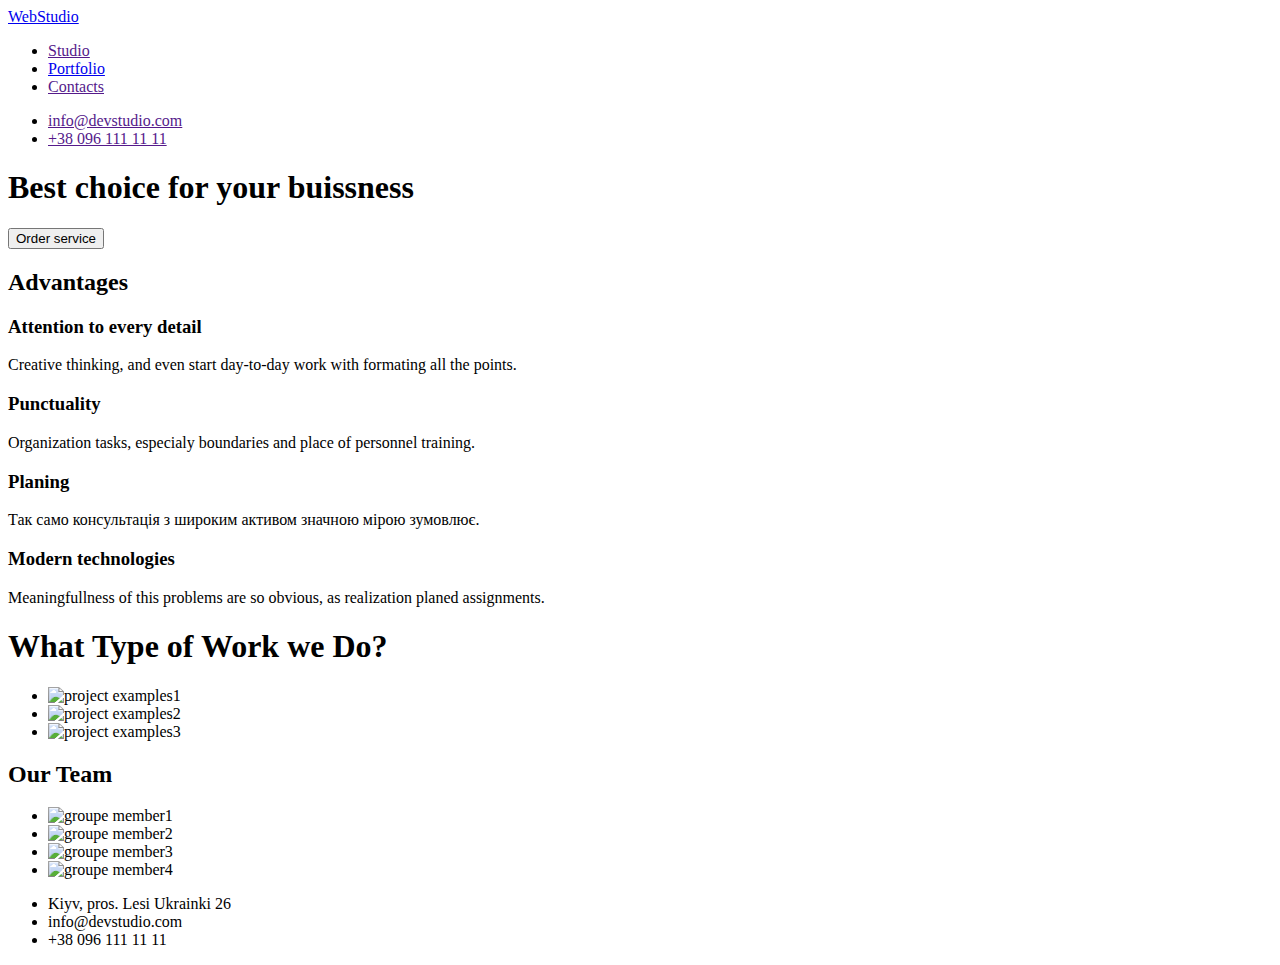
==== index.html @ 01efb577 "Add files via upload" ====
<!DOCTYPE html>
<html lang="en">
<head>
    <meta charset="UTF-8">
    <meta http-equiv="X-UA-Compatible" content="IE=edge">
    <meta name="viewport" content="width=device-width, initial-scale=1.0">
    <title>WebStudio</title>
    <link rel="stylesheet" href="/web-studio.css">
</head>
<body>
<header>
<nav>
<a href="/web-studio.html">WebStudio</a>
<ul>
<li><a href="">Studio</a></li>
<li><a href="/porfolio.html">Portfolio</a></li>
<li><a href="">Contacts</a></li>
</ul>
</nav>
<ul>
<li><a href="">info@devstudio.com</a></li>
<li><a href="">+38 096 111 11 11</a></li>
</ul>
</header>
<main>
<section>
<h1>Best choice for your buissness</h1>
<button type="button">Order service</button>
</section>
<section>
<h2>Advantages</h2>
<h3>Attention to every detail</h3>
<p>Creative thinking, and even start day-to-day work with formating all the points.</p>
<h3>Punctuality</h3>
<p>Organization tasks, especialy boundaries and place of personnel training.</p>
<h3>Planing</h3>
<p>Так само консультація з широким активом значною мірою зумовлює.</p>
<h3>Modern technologies</h3>
<p>Meaningfullness of this problems are so obvious, as realization planed assignments.</p>
</section>
<section>
<h1>What Type of Work we Do?</h1>
<ul>
<li><img src="/images/examples-1.jpg" alt="project examples1"></li>
<li><img src="/images/examples-2.jpg" alt="project examples2"></li>
<li><img src="/images/examples-3.jpg" alt="project examples3"></li>
</ul>
</section>
<section>
<h2>Our Team</h2>
<ul>
<li><img src="/team/member-1" alt="groupe member1"></li>
<li><img src="/team/member-2" alt="groupe member2"></li>
<li><img src="/team/member-3" alt="groupe member3"></li>
<li><img src="/team/member-4" alt="groupe member4"></li>
</ul>
</section>
</main>
<footer>
    <ul>
        <li>Kiyv, pros. Lesi Ukrainki 26</li>
        <li>info@devstudio.com</li>
        <li>+38 096 111 11 11</li>
    </ul>
</footer>
</body>
</html>
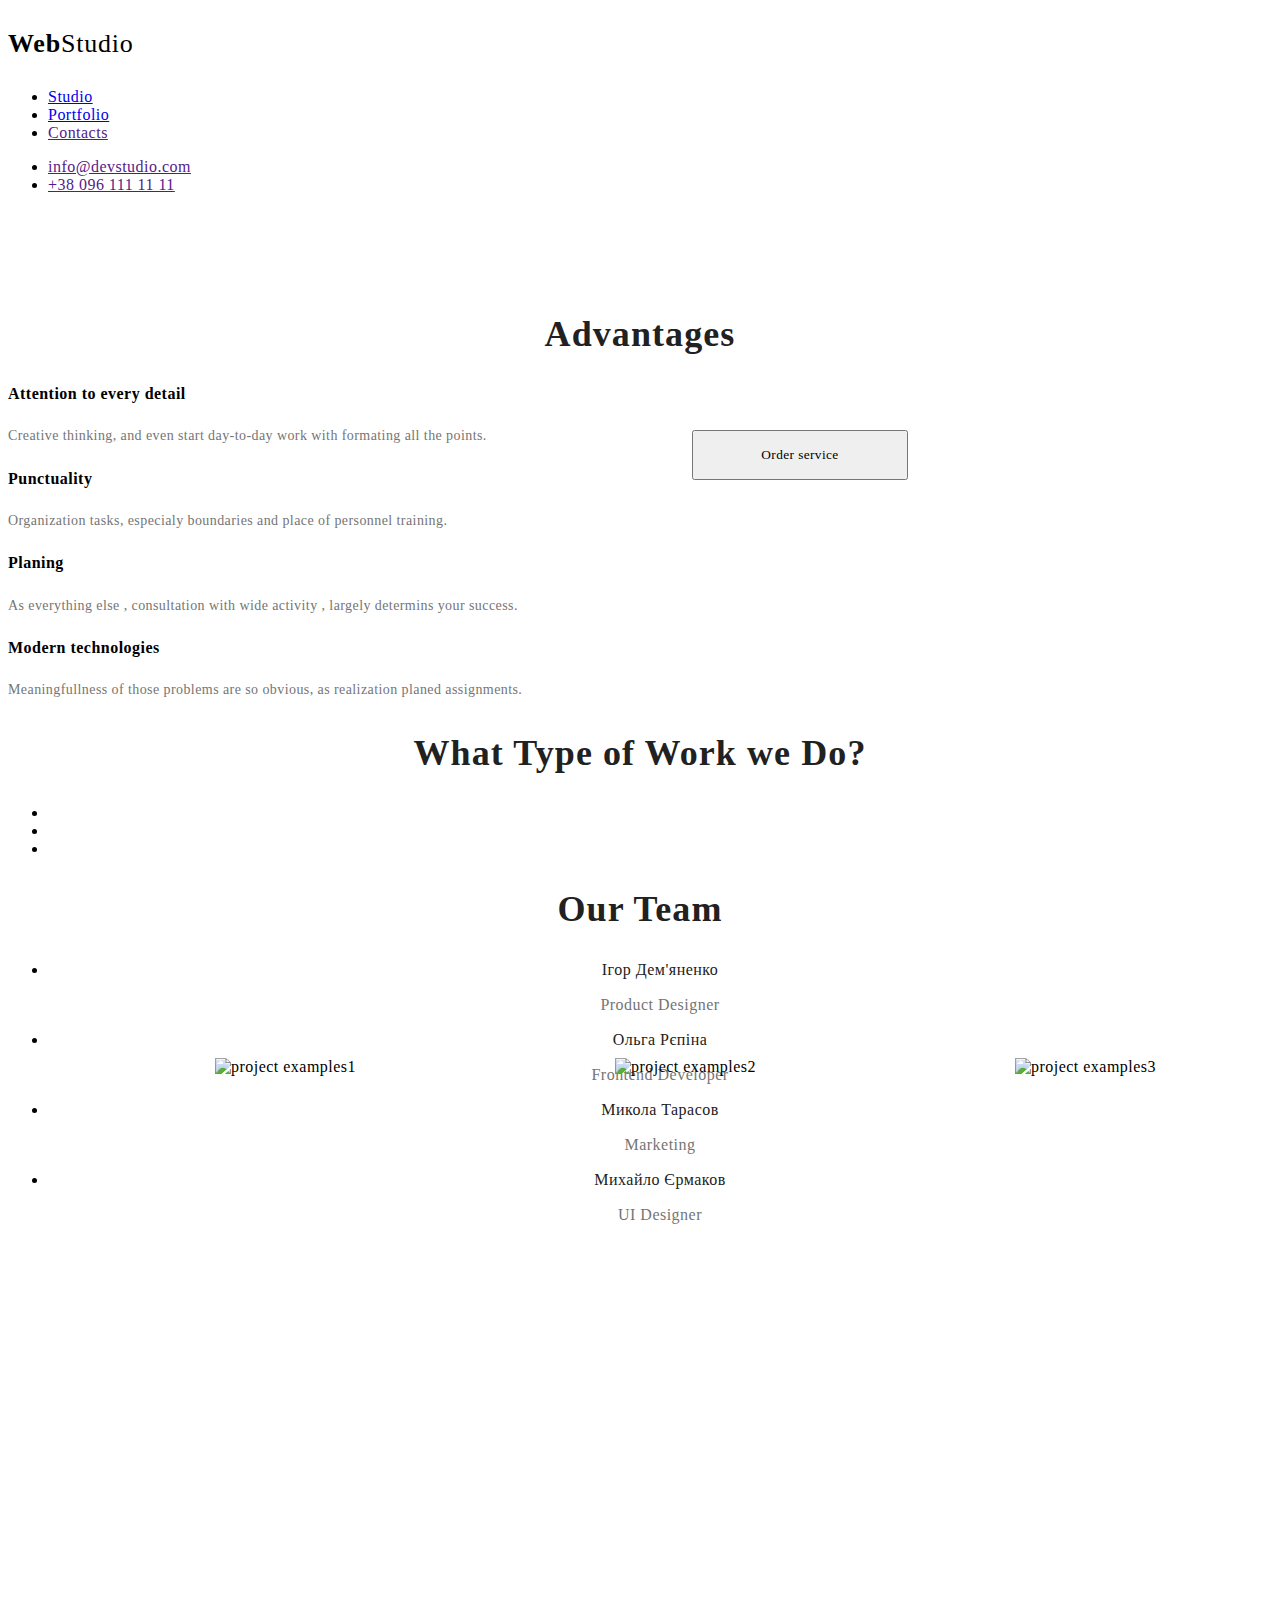
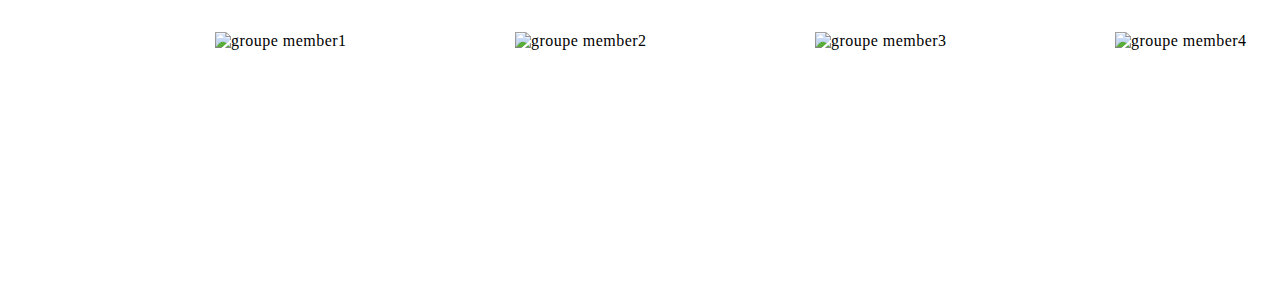
==== commit 4e124811: "Add files via upload" ====
--- a/index.html
+++ b/index.html
@@ -1,19 +1,19 @@
-<!DOCTYPE html>
+<!DOCTYPE html> 
 <html lang="en">
 <head>
     <meta charset="UTF-8">
     <meta http-equiv="X-UA-Compatible" content="IE=edge">
     <meta name="viewport" content="width=device-width, initial-scale=1.0">
     <title>WebStudio</title>
-    <link rel="stylesheet" href="/web-studio.css">
+    <link rel="stylesheet" href="/style.css">
 </head>
 <body>
 <header>
 <nav>
-<a href="/web-studio.html">WebStudio</a>
+    <p><span class="web">Web</span>Studio</p>
 <ul>
-<li><a href="">Studio</a></li>
-<li><a href="/porfolio.html">Portfolio</a></li>
+<li><a href="https://givokx.github.io/web-studio/">Studio</a></li>
+<li><a href="https://givokx.github.io/porfolio/">Portfolio</a></li>
 <li><a href="">Contacts</a></li>
 </ul>
 </nav>
@@ -24,41 +24,54 @@
 </header>
 <main>
 <section>
-<h1>Best choice for your buissness</h1>
+<h1>Efficient choices for your business</h1>
 <button type="button">Order service</button>
 </section>
 <section>
 <h2>Advantages</h2>
-<h3>Attention to every detail</h3>
-<p>Creative thinking, and even start day-to-day work with formating all the points.</p>
-<h3>Punctuality</h3>
-<p>Organization tasks, especialy boundaries and place of personnel training.</p>
-<h3>Planing</h3>
-<p>Так само консультація з широким активом значною мірою зумовлює.</p>
-<h3>Modern technologies</h3>
-<p>Meaningfullness of this problems are so obvious, as realization planed assignments.</p>
+<h4>Attention to every detail</h4>
+<p class="explanation">Creative thinking, and even start day-to-day work with formating all the points.</p>
+<h4>Punctuality</h4>
+<p class="explanation">Organization tasks, especialy boundaries and place of personnel training.</p>
+<h4>Planing</h4>
+<p class="explanation">As everything else , consultation with wide activity , largely determins your success.</p>
+<h4>Modern technologies</h4>
+<p class="explanation">Meaningfullness of those problems are so obvious, as realization planed assignments.</p>
 </section>
 <section>
-<h1>What Type of Work we Do?</h1>
+<h2>What Type of Work we Do?</h2>
 <ul>
-<li><img src="/images/examples-1.jpg" alt="project examples1"></li>
-<li><img src="/images/examples-2.jpg" alt="project examples2"></li>
-<li><img src="/images/examples-3.jpg" alt="project examples3"></li>
+<li><img src="/images/examples-1.jpg" alt="project examples1" class="room" style="left: 215px;"></li>
+<li><img src="/images/examples-2.jpg" alt="project examples2" class="room" style="left: 615px;"></li>
+<li><img src="/images/examples-3.jpg" alt="project examples3" class="room" style="left: 1015px;"></li>
 </ul>
 </section>
 <section>
 <h2>Our Team</h2>
 <ul>
-<li><img src="/team/member-1" alt="groupe member1"></li>
-<li><img src="/team/member-2" alt="groupe member2"></li>
-<li><img src="/team/member-3" alt="groupe member3"></li>
-<li><img src="/team/member-4" alt="groupe member4"></li>
+<li><img src="/team/member-1" alt="groupe member1" class="team" style="left: 215px;">
+<p class="name">Ігор Дем'яненко</p>
+<p class="profession">Product Designer</p>
+</li>
+<li><img src="/team/member-2" alt="groupe member2" class="team" style="left: 515px;">
+    <p class="name">Ольга Рєпіна</p>
+    <p class="profession">Frontend Developer</p>
+</li>
+<li><img src="/team/member-3" alt="groupe member3" class="team" style="left: 815px;">
+    <p class="name">Микола Тарасов</p>
+    <p class="profession">Marketing</p>
+</li>
+<li><img src="/team/member-4" alt="groupe member4" class="team" style="left: 1115px;">
+    <p class="name">Михайло Єрмаков</p>
+    <p class="profession">UI Designer</p>
+</li>
 </ul>
 </section>
 </main>
 <footer>
+    <p><span class="web">Web</span>Studio</p>
     <ul>
-        <li>Kiyv, pros. Lesi Ukrainki 26</li>
+        <li><p id="adress">Kiyv, pros. Lesi Ukrainki 26</p></li>
         <li>info@devstudio.com</li>
         <li>+38 096 111 11 11</li>
     </ul>
--- a/style.css
+++ b/style.css
@@ -0,0 +1,64 @@
+h1{font-weight: 900;
+    font-size: 44px;
+    line-height: 60px;
+    text-align: center;
+    /*letter-spacing: 0.06em;*/
+    text-transform: uppercase;
+    color: #FFFFFF;}
+h2{font-weight: 700;
+    font-size: 36px;
+    line-height: 42px;
+    text-align: center;
+    color: #212121;}
+    h5{font-weight: 700;
+        font-size: 14px;
+        line-height: 16px;
+        text-transform: uppercase;
+        color: #212121;}
+    footer{font-weight: 400;
+        font-size: 14px;
+        line-height: 24px;
+        color: rgba(255, 255, 255, 0.6);}
+    #adress{font-weight: 400;
+        font-size: 14px;
+        line-height: 24px;
+        color: rgba(255, 255, 255, 1);}
+        nav p, footer p{font-family: Oleo Script;
+            font-size: 26px;
+            font-weight: 400;
+            line-height: 36px;
+            text-align: left;}
+            .web{font-family: Raleway;
+                font-size: 26px;
+                font-weight: 700;
+                line-height: 31px;
+                text-align: left;}
+        .explanation{font-weight: 400;
+            font-size: 14px;
+            line-height: 24px;
+            color: #757575;}
+        .name{font-weight: 500;
+            font-size: 16px;
+            line-height: 19px;
+            text-align: center;
+            color: #212121;}
+        .profession{font-weight: 400;
+            font-size: 16px;
+            line-height: 19px;
+            text-align: center;
+            color: #757575;}
+        .team{width: 270px;
+            height: 260px;
+            top: 1632px;}
+            .room{width: 370px;
+                height: 294px;
+                top: 1058px;}
+                img{position: absolute;}
+                button{position: absolute;
+                    width: 216px;
+                    height: 50px;
+                    left: 692px;
+                    top: 430px;}
+*{font-family: 'Roboto';
+font-style: normal;
+letter-spacing: 0.03em;}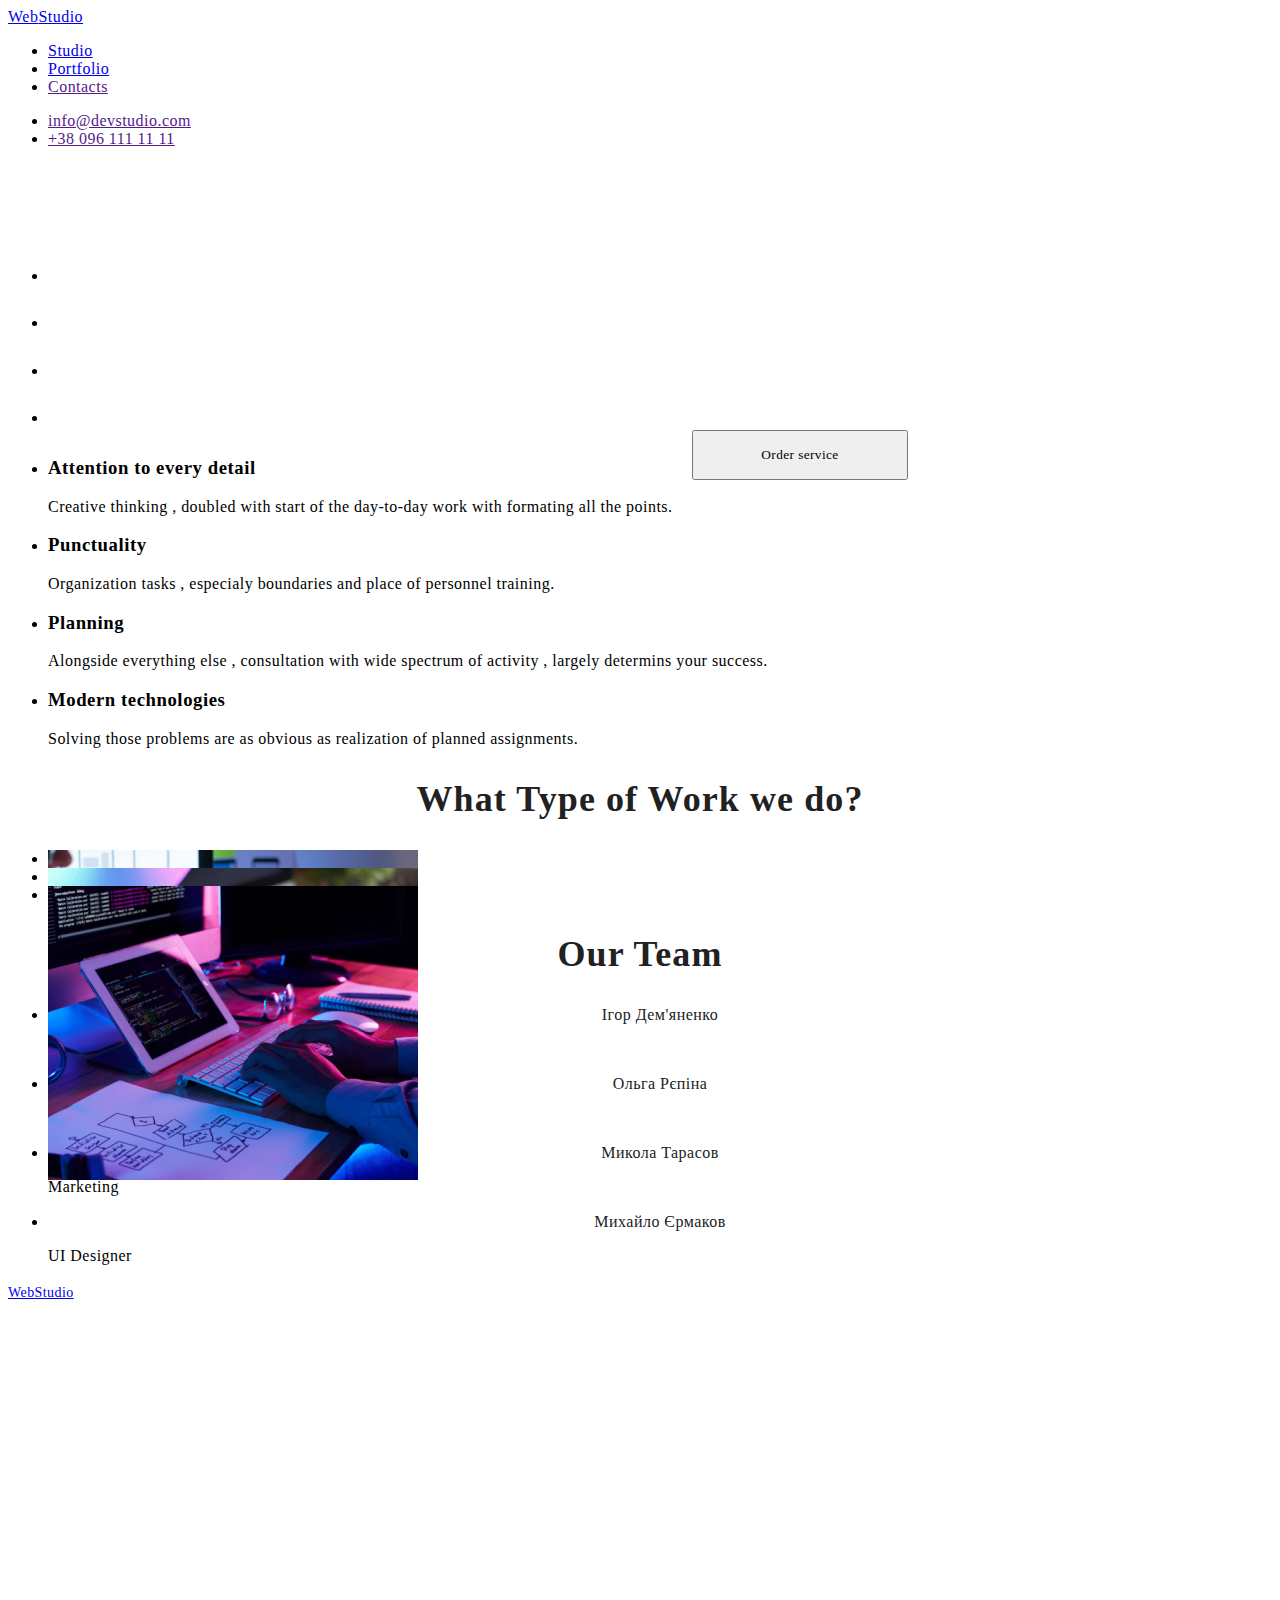
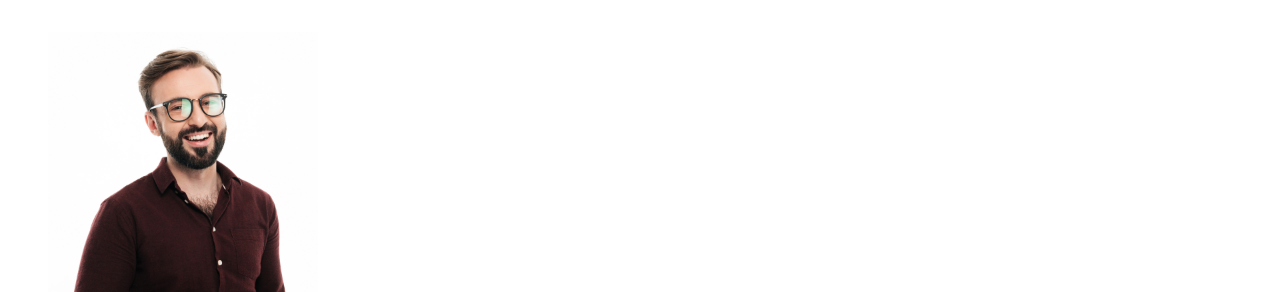
==== commit 6a4f1da4: "Add files via upload" ====
--- a/index.html
+++ b/index.html
@@ -5,73 +5,112 @@
     <meta http-equiv="X-UA-Compatible" content="IE=edge">
     <meta name="viewport" content="width=device-width, initial-scale=1.0">
     <title>WebStudio</title>
-    <link rel="stylesheet" href="/style.css">
+    <link rel="preconnect" href="https://fonts.googleapis.com">
+<link rel="preconnect" href="https://fonts.gstatic.com" crossorigin>
+<link href="https://fonts.googleapis.com/css2?family=Raleway&display=swap" rel="stylesheet">
+    <link rel="stylesheet" href="./style.css">
 </head>
 <body>
+    <!-- Header -->
 <header>
+    <div class="head-container">
 <nav>
-    <p><span class="web">Web</span>Studio</p>
-<ul>
-<li><a href="https://givokx.github.io/web-studio/">Studio</a></li>
-<li><a href="https://givokx.github.io/porfolio/">Portfolio</a></li>
-<li><a href="">Contacts</a></li>
+    <!-- LogoType -->
+    <a href="./" class="logo"><span>Web</span>Studio</a>
+    <ul class="nav-list">
+    <li class="nav-item"><a href="https://givokx.github.io/web-studio/" class="nav-link">Studio</a></li>
+<li class="nav-item"><a href="https://givokx.github.io/porfolio/" class="nav-link">Portfolio</a></li>
+<li class="nav-item"><a href="" class="nav-link">Contacts</a></li>
+</ul>
+<ul class="cont-list">
+<li class="cont-item"><a href="" class="cont-link">info@devstudio.com</a></li>
+<li class="cont-item"><a href="" class="cont-link">+38 096 111 11 11</a></li>
 </ul>
 </nav>
-<ul>
-<li><a href="">info@devstudio.com</a></li>
-<li><a href="">+38 096 111 11 11</a></li>
+</div>
+</header>
+<!-- Basic -->
+<main>
+    <!-- Hero section -->
+<section class="hero">
+    <div class="hero-container">
+<h1>Most efficient choice for your business</h1>
+</div>
+<button type="button" class="hero-button">Order service</button>
+</section>
+<!-- Before section  -->
+<section>
+    <ul>
+        <li class="bitem" class="b1">
+            <h3></h3>
+            <p></p>
+            </li>
+            <li class="bitem" class="b2">
+                <h3></h3>
+                <p></p>
+                </li>
+                <li class="bitem" class="b3">
+                    <h3></h3>
+                    <p></p>
+                    </li>
+                    <li class="bitem" class="b4">
+                        <h3></h3>
+                        <p></p>
+                        </li>
+    </ul>
+</section>
+<!-- Advantages section  -->
+<section>
+    <div class="container">
+<ul class="adv-list">
+<li class="item"><h3>Attention to every detail</h3>
+<p class="expl">Creative thinking , doubled with start of the day-to-day work with formating all the points.</p></li>
+<li class="item"><h3>Punctuality</h3>
+<p class="expl">Organization tasks , especialy boundaries and place of personnel training.</p></li>
+<li class="item"><h3>Planning</h3>
+<p class="expl">Alongside everything else , consultation with wide spectrum of activity , largely determins your success.</p></li>
+<li class="item"><h3>Modern technologies</h3>
+<p class="expl">Solving those problems are as obvious as realization of planned assignments.</p></li>
 </ul>
-</header>
-<main>
+</div>
+</section>
+<!-- Work  -->
 <section>
-<h1>Efficient choices for your business</h1>
-<button type="button">Order service</button>
-</section>
-<section>
-<h2>Advantages</h2>
-<h4>Attention to every detail</h4>
-<p class="explanation">Creative thinking, and even start day-to-day work with formating all the points.</p>
-<h4>Punctuality</h4>
-<p class="explanation">Organization tasks, especialy boundaries and place of personnel training.</p>
-<h4>Planing</h4>
-<p class="explanation">As everything else , consultation with wide activity , largely determins your success.</p>
-<h4>Modern technologies</h4>
-<p class="explanation">Meaningfullness of those problems are so obvious, as realization planed assignments.</p>
-</section>
-<section>
-<h2>What Type of Work we Do?</h2>
-<ul>
-<li><img src="/images/examples-1.jpg" alt="project examples1" class="room" style="left: 215px;"></li>
-<li><img src="/images/examples-2.jpg" alt="project examples2" class="room" style="left: 615px;"></li>
-<li><img src="/images/examples-3.jpg" alt="project examples3" class="room" style="left: 1015px;"></li>
+<h2>What Type of Work we do?</h2>
+<ul class="we-do">
+<li class="item"><img src="./image/advantage/example.jpg" alt="project example" class="work-place"></li>
+<li class="item"><img src="./image/advantage/example1.jpg" alt="project example" class="work-place"></li>
+<li class="item"><img src="./image/advantage/example2.jpg" alt="project example" class="work-place"></li>
 </ul>
 </section>
+<!-- Team  -->
 <section>
 <h2>Our Team</h2>
-<ul>
-<li><img src="/team/member-1" alt="groupe member1" class="team" style="left: 215px;">
+<ul class="team-list">
+<li class="item"><img src="./image/team/member.jpg" alt="groupe member1" class="team">
 <p class="name">Ігор Дем'яненко</p>
-<p class="profession">Product Designer</p>
+<p class="prof">Product Designer</p>
 </li>
-<li><img src="/team/member-2" alt="groupe member2" class="team" style="left: 515px;">
+<li class="item"><img src="./image/team/member1.jpg" alt="groupe member2" class="team">
     <p class="name">Ольга Рєпіна</p>
-    <p class="profession">Frontend Developer</p>
+    <p class="prof">Frontend Developer</p>
 </li>
-<li><img src="/team/member-3" alt="groupe member3" class="team" style="left: 815px;">
+<li class="item"><img src="./image/team/member2.jpg" alt="groupe member2" class="team">
     <p class="name">Микола Тарасов</p>
-    <p class="profession">Marketing</p>
+    <p class="prof">Marketing</p>
 </li>
-<li><img src="/team/member-4" alt="groupe member4" class="team" style="left: 1115px;">
+<li class="item"><img src="./image/team/member3.jpg" alt="groupe member4" class="team">
     <p class="name">Михайло Єрмаков</p>
-    <p class="profession">UI Designer</p>
+    <p class="prof">UI Designer</p>
 </li>
 </ul>
 </section>
 </main>
+<!-- Footer  -->
 <footer>
-    <p><span class="web">Web</span>Studio</p>
+    <a href="./" class="logo"><span>Web</span>Studio</a>
     <ul>
-        <li><p id="adress">Kiyv, pros. Lesi Ukrainki 26</p></li>
+        <li><address>Kyiv, pros. Lesi Ukrainki 26</address></li>
         <li>info@devstudio.com</li>
         <li>+38 096 111 11 11</li>
     </ul>
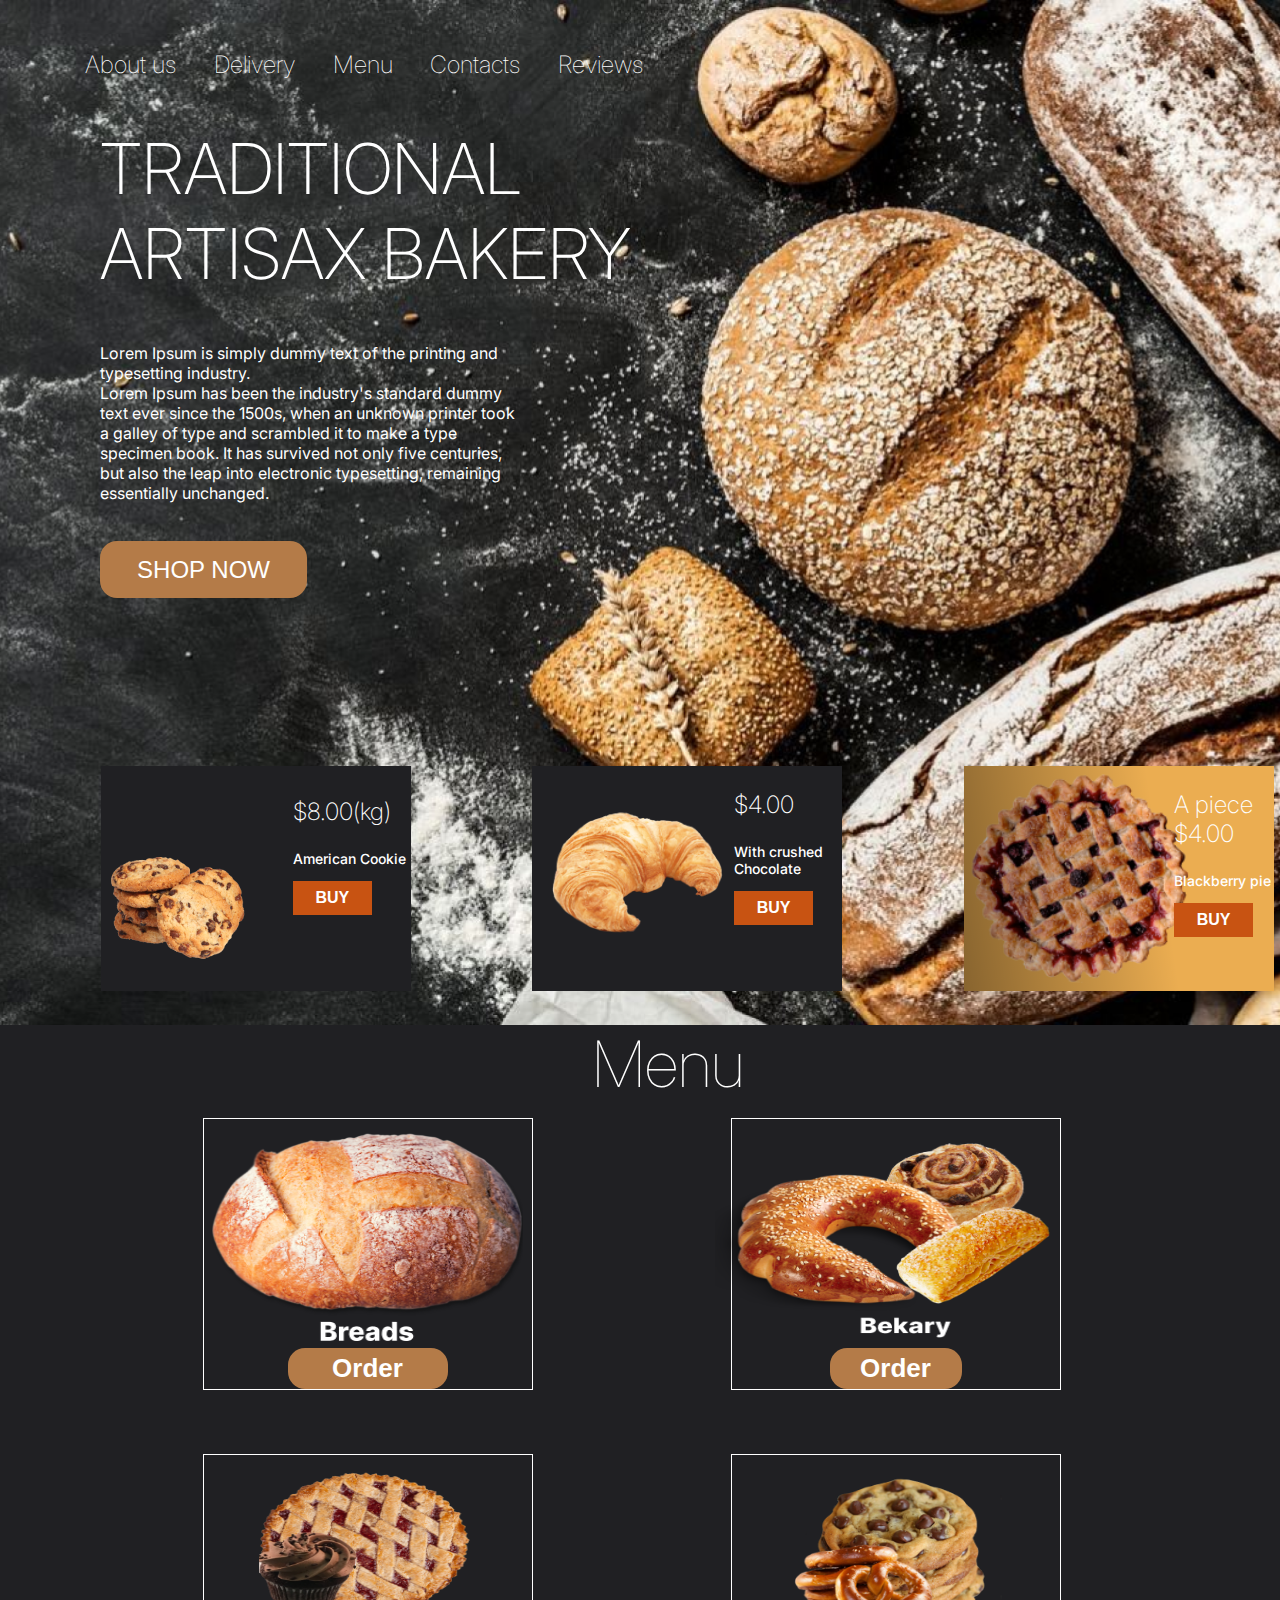
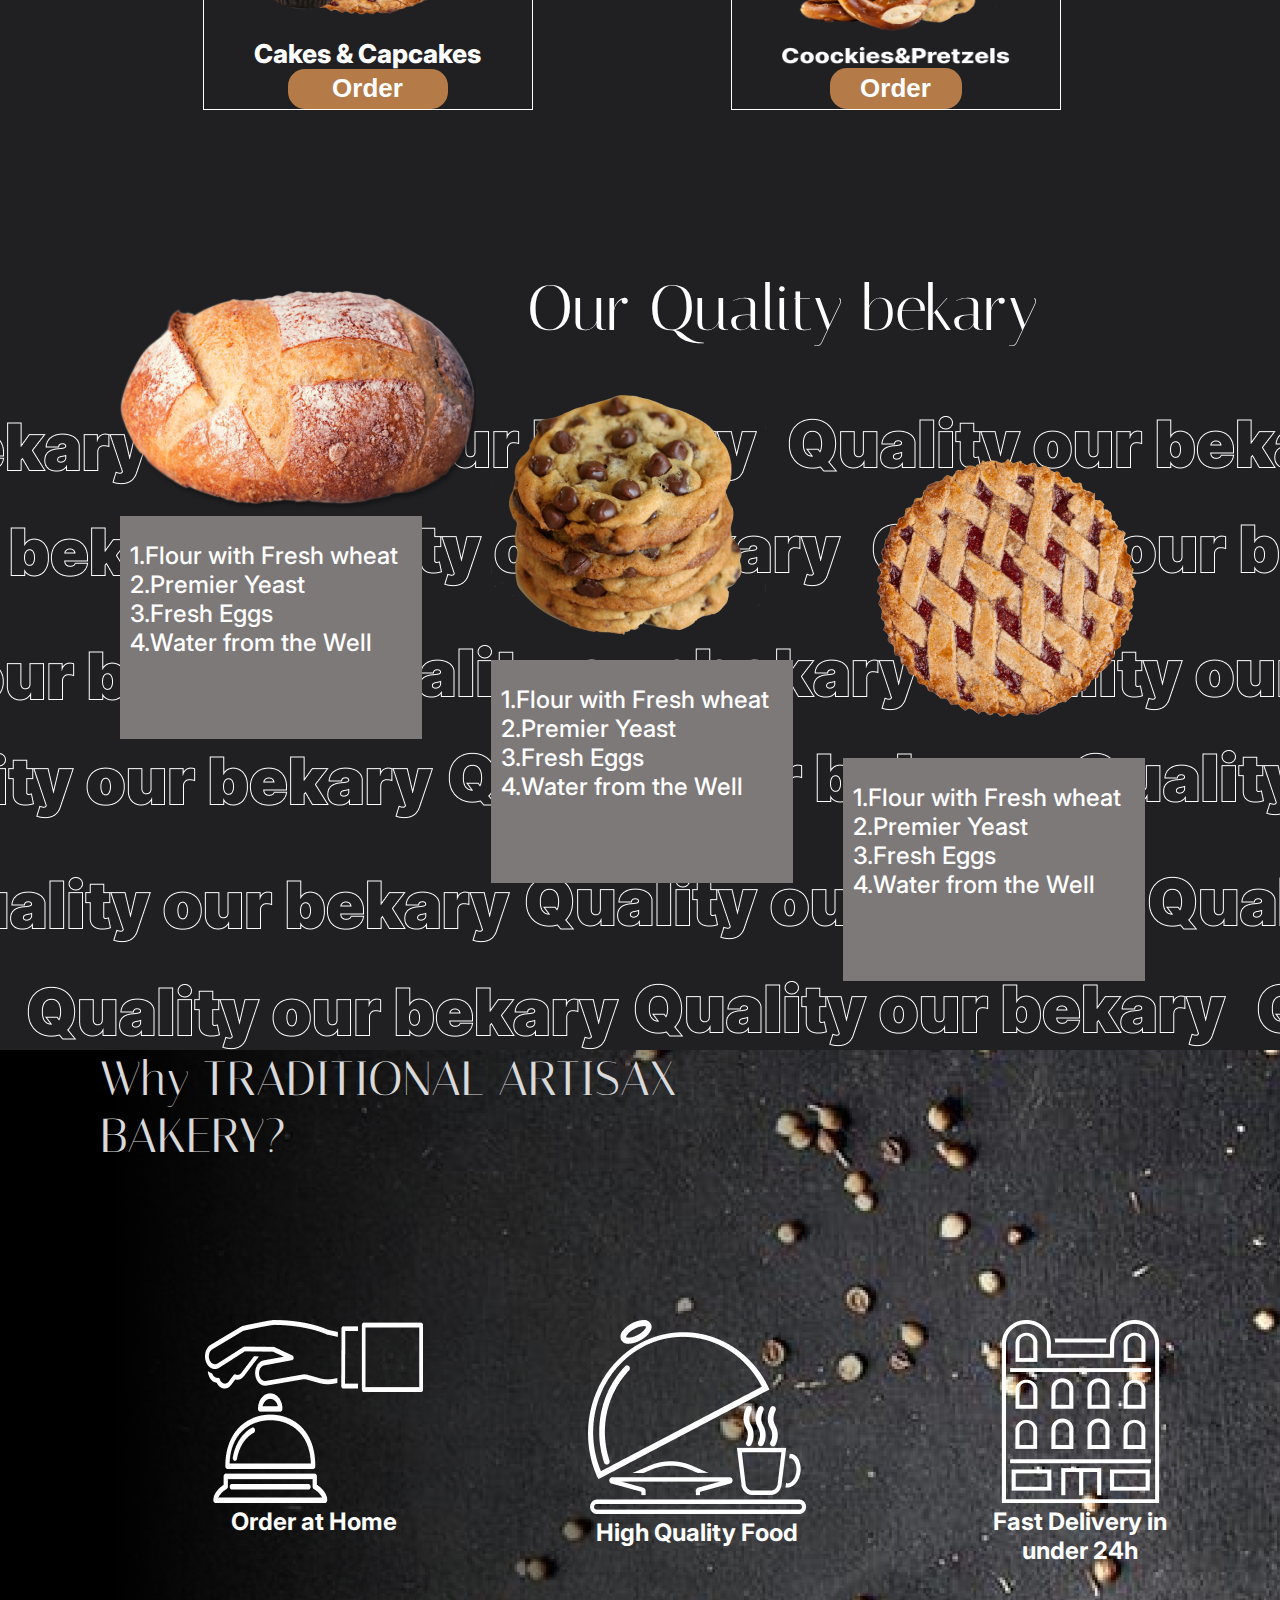
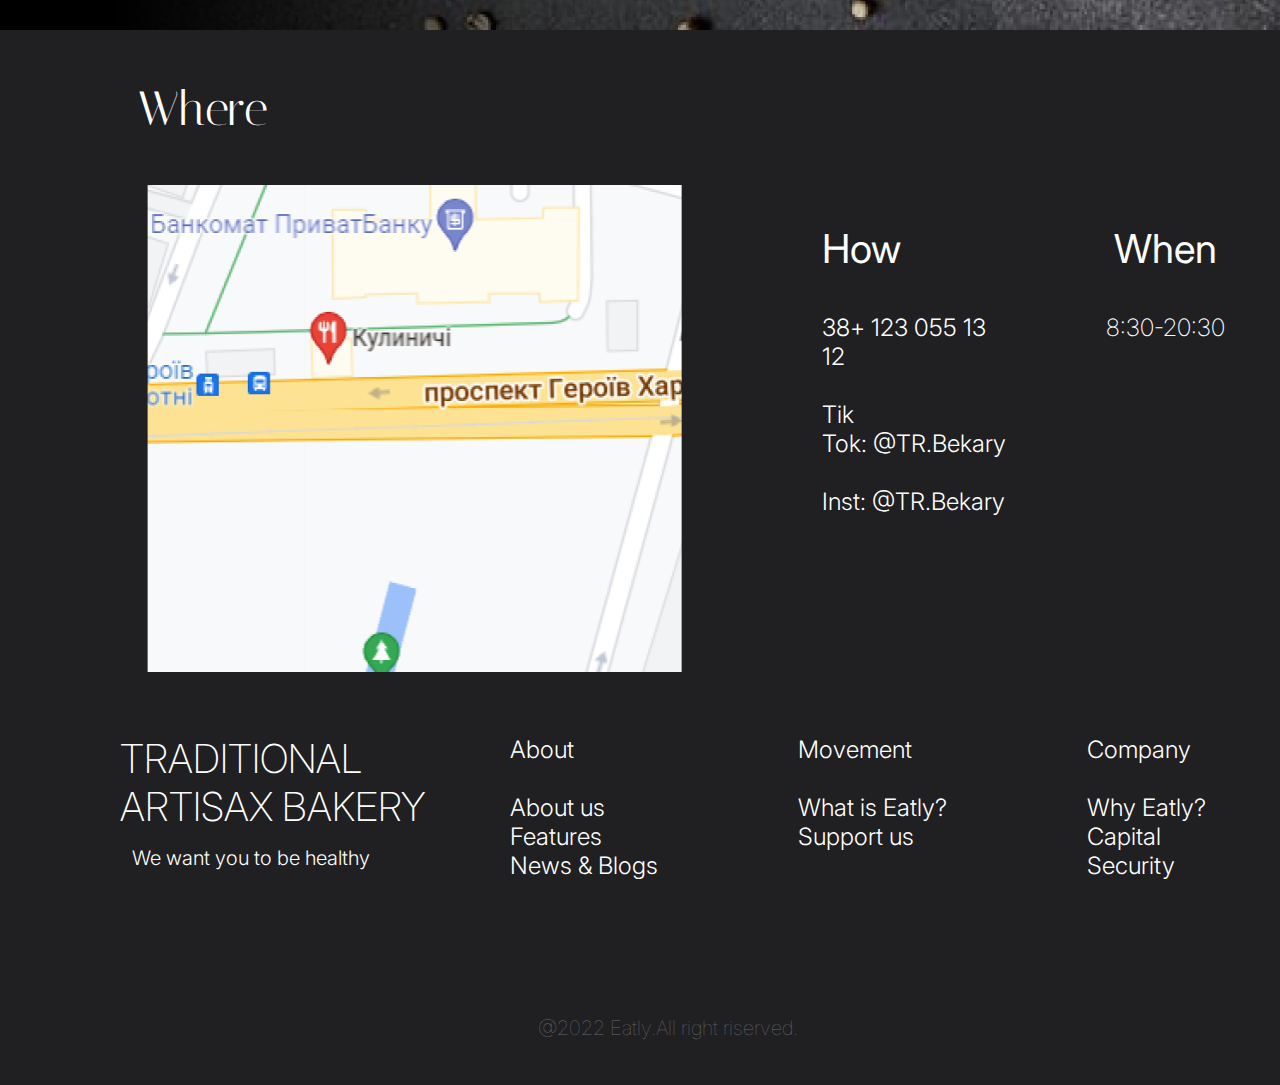
==== commit ac8b376c: "Merge b6e034fc1f04734f8cac3a11d09a014070e9e2e8 into 1c9a253a1c6db6655c2043a84896ceab711b155b" ====
--- a/index.html
+++ b/index.html
@@ -1,119 +1,201 @@
-<!DOCTYPE html> 
+<!DOCTYPE html>
 <html lang="en">
 <head>
     <meta charset="UTF-8">
-    <meta http-equiv="X-UA-Compatible" content="IE=edge">
     <meta name="viewport" content="width=device-width, initial-scale=1.0">
-    <title>WebStudio</title>
+    <title>Bakery</title>
+    <link rel="stylesheet" href="./style.css">
     <link rel="preconnect" href="https://fonts.googleapis.com">
 <link rel="preconnect" href="https://fonts.gstatic.com" crossorigin>
-<link href="https://fonts.googleapis.com/css2?family=Raleway&display=swap" rel="stylesheet">
-    <link rel="stylesheet" href="./style.css">
+<link href="https://fonts.googleapis.com/css2?family=Inter&family=Raleway&display=swap" rel="stylesheet">
+<link rel="preconnect" href="https://fonts.googleapis.com">
+<link rel="preconnect" href="https://fonts.gstatic.com" crossorigin>
+<link href="https://fonts.googleapis.com/css2?family=Inter&family=Italiana&family=Raleway&display=swap" rel="stylesheet">
 </head>
 <body>
-    <!-- Header -->
-<header>
-    <div class="head-container">
-<nav>
-    <!-- LogoType -->
-    <a href="./" class="logo"><span>Web</span>Studio</a>
-    <ul class="nav-list">
-    <li class="nav-item"><a href="https://givokx.github.io/web-studio/" class="nav-link">Studio</a></li>
-<li class="nav-item"><a href="https://givokx.github.io/porfolio/" class="nav-link">Portfolio</a></li>
-<li class="nav-item"><a href="" class="nav-link">Contacts</a></li>
+
+    <!-- Header  -->
+
+    <header>
+
+        <nav>
+            <ul>
+                <li><a href="">About us</a></li>
+                <li><a href="">Delivery</a></li>
+                <li><a href="">Menu</a></li>
+                <li><a href="">Contacts</a></li>
+                <li><a href="">Reviews</a></li>
+            </ul>
+        </nav>
+
+        <div class="h1-cont">
+        <h1>TRADITIONAL <br> ARTISAX BAKERY</h1>
+        <p class="text">Lorem Ipsum is simply dummy text of the printing and <br> typesetting industry. <br>
+            Lorem Ipsum has been the industry's standard dummy <br> text ever since the 1500s, when an unknown printer took <br> a galley of type and scrambled it to make a type <br> specimen book.
+             It has survived not only five centuries, <br> but also the leap into electronic typesetting, remaining <br> essentially unchanged.</p>
+        <button type="button" class="h1-button">SHOP NOW</button>
+        </div>
+
+        <ul class="sam-list">
+            <li class="sam-item">
+                <img src="./image/head-section/head.png" alt="cookie" class="sam-cookie">
+            <div id="sam-cont1"><p class="price">$8.00(kg)</p>
+                <p class="name">American Cookie</p>
+                <button type="button" class="sam-button">BUY</button></div>
+            </li>
+            <li class="sam-item">
+                <img src="./image/head-section/head1.png" alt="croissan" class="sam-croissan">
+            <div><p class="price">$4.00</p>
+                <p class="name">With crushed Chocolate</p>
+                <button type="button" class="sam-button">BUY</button></div>
+            </li>
+            <li class="sam-item">
+                 <!-- <img src="./image/head-section/head2.png" alt="pie" class="sam-pie">  -->
+            <div id="sam-cont3"><p class="price">A piece <br> $4.00</p>
+                <p class="name">Blackberry pie</p>
+                <button type="button" class="sam-button">BUY</button></div>
+            </li>
+        </ul>
+
+    </header>
+
+<!-- Menu  -->
+
+    <main>
+
+        <section class="menu">
+             <div class="m-cont">
+            <h2 class="m-title">Menu</h2>
+
+            <ul class="m-list">
+
+                <li class="m-item">
+                    <img src="./image/menu-section/menu.png" class="image1" alt="bread">
+                <button type="button" class="m-button">Order</button></li>
+                <li class="m-item">
+                <img src="./image/menu-section/menu1.png" class="image2" alt="croissan">
+                <button type="button" class="m-button2">Order</button></li>
+                <li class="m-item">
+                <img src="./image/menu-section/menu2.png" class="image3" class="m11" alt="pie">
+                    <p class="m-text">Cakes & Capcakes</p>
+                <button type="button" class="m-button">Order</button></li>
+                <li class="m-item">
+                <img src="./image/menu-section/menu3.png" class="image4" alt="cookie">
+                    <button type="button" class="m-button2">Order</button></li>
+            </ul>
+
+        </div>
+        </section>
+
+        <!-- Quality  -->
+
+        <section class="quality">
+            <h2>Our Quality bekary</h2>
+            <div class="middle"></div>
+            <div class="right"></div>
+            <ul class="q-list">
+                <li class="q-item">
+                <img src="./image/quality-section/q.png" alt="bread">
+                    <ol class="o-list">
+                        <li><p class="o-text">1.Flour with Fresh wheat</p></li>
+                        <li><p class="o-text">2.Premier Yeast</p></li>
+                        <li><p class="o-text">3.Fresh Eggs</p></li>
+                        <li><p class="o-text">4.Water from the Well</p></li>
+                    </ol>
+            </li>
+            <li class="q-item">
+            <img src="./image/quality-section/q1.png" alt="cookie">
+                <ol class="o-list">
+                    <li><p class="o-text">1.Flour with Fresh wheat</p></li>
+                    <li><p class="o-text">2.Premier Yeast</p></li>
+                    <li><p class="o-text">3.Fresh Eggs</p></li>
+                    <li><p class="o-text">4.Water from the Well</p></li>
+                </ol>
+        </li>
+        <li class="q-item">
+        <img src="./image/quality-section/q2.png" alt="pie">
+            <ol class="o-list">
+                <li><p class="o-text">1.Flour with Fresh wheat</p></li>
+                <li><p class="o-text">2.Premier Yeast</p></li>
+                <li><p class="o-text">3.Fresh Eggs</p></li>
+                <li><p class="o-text">4.Water from the Well</p></li>
+            </ol>
+    </li>
+    </ul>
+        </section>
+
+        <!-- Artisax -->
+
+        <section class="artisax">
+            <h2>Why TRADITIONAL ARTISAX <br> BAKERY?</h2>
+            <ul class="a-list">
+            <li class="a-item">
+                <img src="./image/vector/group.png" alt="bell">
+                <p class="a-text">Order at Home</p>
+            </li>
+            <li class="a-item">
+                <img src="./image/vector/group1.png" alt="meal">
+                <p class="a-text">High Quality Food</p>
+            </li>
+            <li class="a-item">
+                <img src="./image/vector/group2.png" alt="building">
+                <p class="a-text">Fast Delivery in under 24h</p>
+            </li>
+        </ul>
+        </section>
+
+        <!-- Where  -->
+
+        <section class="where">
+            <h2>Where</h2>
+            <ul class="w-list">
+
+<li class="when-cont"></div><h3>When</h3>
+            <p class="when-text">8:30-20:30</p></div></li>
+
+        <li class="how-cont"><h3>How</h3>
+<pre class="where-text">13 055 123 +38
+12
+
+Tik
+Tok: @TR.Bekary
+    
+Inst: @TR.Bekary</pre></div></li>
+
+<li><img src="./image/map.png" alt="map" class="map"></li>
+    
+        </section>
+    </main>
+
+    <!-- Footer  -->
+<footer>
+<ul class="f-list">
+    <li class="f-item">
+    <div class="f-cont">
+        <h2>TRADITIONAL<br>ARTISAX BAKERY</h2>
+        <p>We want you to be healthy</p>
+    </div></li>
+
+
+<li class="f-item"><pre class="exp">About
+
+About us
+Features
+News & Blogs</pre></li>
+        
+<li class="f-item"><pre class="exp">Movement
+
+What is Eatly?
+Support us</pre></li>
+    
+<li class="f-item"><pre class="exp">Company
+
+Why Eatly?
+Capital
+Security</pre></li>
+
 </ul>
-<ul class="cont-list">
-<li class="cont-item"><a href="" class="cont-link">info@devstudio.com</a></li>
-<li class="cont-item"><a href="" class="cont-link">+38 096 111 11 11</a></li>
-</ul>
-</nav>
-</div>
-</header>
-<!-- Basic -->
-<main>
-    <!-- Hero section -->
-<section class="hero">
-    <div class="hero-container">
-<h1>Most efficient choice for your business</h1>
-</div>
-<button type="button" class="hero-button">Order service</button>
-</section>
-<!-- Before section  -->
-<section>
-    <ul>
-        <li class="bitem" class="b1">
-            <h3></h3>
-            <p></p>
-            </li>
-            <li class="bitem" class="b2">
-                <h3></h3>
-                <p></p>
-                </li>
-                <li class="bitem" class="b3">
-                    <h3></h3>
-                    <p></p>
-                    </li>
-                    <li class="bitem" class="b4">
-                        <h3></h3>
-                        <p></p>
-                        </li>
-    </ul>
-</section>
-<!-- Advantages section  -->
-<section>
-    <div class="container">
-<ul class="adv-list">
-<li class="item"><h3>Attention to every detail</h3>
-<p class="expl">Creative thinking , doubled with start of the day-to-day work with formating all the points.</p></li>
-<li class="item"><h3>Punctuality</h3>
-<p class="expl">Organization tasks , especialy boundaries and place of personnel training.</p></li>
-<li class="item"><h3>Planning</h3>
-<p class="expl">Alongside everything else , consultation with wide spectrum of activity , largely determins your success.</p></li>
-<li class="item"><h3>Modern technologies</h3>
-<p class="expl">Solving those problems are as obvious as realization of planned assignments.</p></li>
-</ul>
-</div>
-</section>
-<!-- Work  -->
-<section>
-<h2>What Type of Work we do?</h2>
-<ul class="we-do">
-<li class="item"><img src="./image/advantage/example.jpg" alt="project example" class="work-place"></li>
-<li class="item"><img src="./image/advantage/example1.jpg" alt="project example" class="work-place"></li>
-<li class="item"><img src="./image/advantage/example2.jpg" alt="project example" class="work-place"></li>
-</ul>
-</section>
-<!-- Team  -->
-<section>
-<h2>Our Team</h2>
-<ul class="team-list">
-<li class="item"><img src="./image/team/member.jpg" alt="groupe member1" class="team">
-<p class="name">Ігор Дем'яненко</p>
-<p class="prof">Product Designer</p>
-</li>
-<li class="item"><img src="./image/team/member1.jpg" alt="groupe member2" class="team">
-    <p class="name">Ольга Рєпіна</p>
-    <p class="prof">Frontend Developer</p>
-</li>
-<li class="item"><img src="./image/team/member2.jpg" alt="groupe member2" class="team">
-    <p class="name">Микола Тарасов</p>
-    <p class="prof">Marketing</p>
-</li>
-<li class="item"><img src="./image/team/member3.jpg" alt="groupe member4" class="team">
-    <p class="name">Михайло Єрмаков</p>
-    <p class="prof">UI Designer</p>
-</li>
-</ul>
-</section>
-</main>
-<!-- Footer  -->
-<footer>
-    <a href="./" class="logo"><span>Web</span>Studio</a>
-    <ul>
-        <li><address>Kyiv, pros. Lesi Ukrainki 26</address></li>
-        <li>info@devstudio.com</li>
-        <li>+38 096 111 11 11</li>
-    </ul>
+<p class="script-tag">@2022 Eatly.All right riserved.</p>
 </footer>
 </body>
 </html>--- a/style.css
+++ b/style.css
@@ -1,64 +1,613 @@
-h1{font-weight: 900;
-    font-size: 44px;
-    line-height: 60px;
+/*General*/
+
+:root {
+    --primary-color: #B47B48;
+    --secondary-color: #C85312;
+    --text-color: #FFFFFF;
+    --secondary-text-color:#D9D9D9;
+    --background-color: #202023;
+}
+
+
+body {
+    color: var(--text-color);
+    background-color: var(--background-color);
+    font-style: normal;
+    font-family: 'Inter'; 
+    width: 1335px;
+    margin: 0px;
+}
+
+
+section {
+    margin: 0px;
+}
+
+
+a,
+button,
+li,
+pre,
+p,
+ul,
+ol {
+    text-decoration: none;
+    list-style: none;
+    color: var(--text-color)
+}
+
+/*Header*/
+
+header {
+    background-image: url(./image/background/bg.png);
+    background-repeat: no-repeat;
+    background-size: cover;
+    background-position: center;
+    width: 1335px;
+    height: 1025px;
+}
+
+
+nav {
+    font-weight: 140;
+    font-size: 24px;
+    line-height: 29px;
+    padding-top: 50px;
+    padding-left: 85px;
+}
+
+
+nav ul {
+    padding: 0px;
+    margin: 0px;
+    display: inline-flex;
+    justify-content: space-between;
+    flex-direction: row;
+    width: 558px;
+}
+
+
+.h1-cont {
+    text-align: left;
+    padding-left: 100px;
+    width: 570px;
+    height: 500px;
+}
+
+
+h1 {
+    font-weight: 200;
+    font-size: 70px;
+    line-height: 85px;
+    width: 600px;
+}
+
+
+text {
+    font-weight: 300;
+    font-size: 21px;
+    line-height: 25px;
+    width: 570px;
+    height: 200px;
+    margin: 11px;
+}
+
+
+.h1-button {
+    background-color: var(--primary-color);
+    color: var(--text-color);
     text-align: center;
-    /*letter-spacing: 0.06em;*/
+    margin-top: 22px;
+    padding: 0px;
+    border-radius: 17px;
+    width: 207px;
+    height: 57px;
+    font-size: 24px;
+    font-weight: 300;
+    line-height: 29px;
+    border: none;
+}
+
+
+.sam-list {
+    display: flex;
+    justify-content: space-around; 
+    margin-top: 140px;
+}
+
+
+.sam-item {
+    background-color: var(--background-color);
+    display: flex;
+    justify-content: space-between;
+    width: 310px;
+    height: 225px;
+}
+
+
+.sam-item:nth-child(n+3) {
+    background:linear-gradient(81.4deg, #000000 -110.34%, rgba(0, 0, 0, 0) 80.32%) ,
+    url(./image/head-section/head2.png);     
+    background-repeat: no-repeat;
+    background-position: center;
+    background-position-x: left;
+    background-size: 235px 225px;
+    background-color: #EBAD51;
+}
+
+
+#sam-cont1 {
+    margin-top: 7px;
+    margin-right: 5px;
+}
+
+
+#sam-cont3 {
+    padding-left: 210px;
+}
+
+
+.price {
+    font-family: Inter;
+    font-size: 24px;
+    font-weight: 200;
+    line-height: 29px;
+    letter-spacing: 0em;
+    text-align: left;
+}
+
+
+.name {font-family: Inter;
+    font-size: 14px;
+    font-weight: 500;
+    line-height: 17px;
+    letter-spacing: 0em;
+    text-align: left;
+}
+
+
+.sam-button {
+    background-color: var(--secondary-color);
+    border: none;
+    width: 79px;
+    height: 34px;
     text-transform: uppercase;
-    color: #FFFFFF;}
-h2{font-weight: 700;
-    font-size: 36px;
-    line-height: 42px;
+    color: var(--text-color);
+    font-size: 16px;
+    font-weight: 900;
+    line-height: 19px; 
+}
+
+
+.sam-croissan {
+    width: 225px;
+    height: 213px;
+}
+
+/*Menu*/
+
+.menu {
+    width: 1335px;
+    height: 775px;
+    display: block;
+    background-color: var(--background-color);
+}
+
+
+.m-title {
+    margin: 0px;
+    font-size: 64px;
+    line-height: 77px;
     text-align: center;
-    color: #212121;}
-    h5{font-weight: 700;
-        font-size: 14px;
-        line-height: 16px;
-        text-transform: uppercase;
-        color: #212121;}
-    footer{font-weight: 400;
-        font-size: 14px;
-        line-height: 24px;
-        color: rgba(255, 255, 255, 0.6);}
-    #adress{font-weight: 400;
-        font-size: 14px;
-        line-height: 24px;
-        color: rgba(255, 255, 255, 1);}
-        nav p, footer p{font-family: Oleo Script;
-            font-size: 26px;
-            font-weight: 400;
-            line-height: 36px;
-            text-align: left;}
-            .web{font-family: Raleway;
-                font-size: 26px;
-                font-weight: 700;
-                line-height: 31px;
-                text-align: left;}
-        .explanation{font-weight: 400;
-            font-size: 14px;
-            line-height: 24px;
-            color: #757575;}
-        .name{font-weight: 500;
-            font-size: 16px;
-            line-height: 19px;
-            text-align: center;
-            color: #212121;}
-        .profession{font-weight: 400;
-            font-size: 16px;
-            line-height: 19px;
-            text-align: center;
-            color: #757575;}
-        .team{width: 270px;
-            height: 260px;
-            top: 1632px;}
-            .room{width: 370px;
-                height: 294px;
-                top: 1058px;}
-                img{position: absolute;}
-                button{position: absolute;
-                    width: 216px;
-                    height: 50px;
-                    left: 692px;
-                    top: 430px;}
-*{font-family: 'Roboto';
-font-style: normal;
-letter-spacing: 0.03em;}+    font-family: 'Inter';
+    font-weight: 100;
+}
+
+
+.m-cont {
+    padding-right: 15px;
+    padding-left: 15px;
+    margin-left: auto;
+    margin-right: auto;
+    width: 1010px;
+}
+
+
+.m-list { 
+    display: flex;
+    align-items: center;
+    flex-wrap: wrap;
+}
+
+
+.m-item {
+    border: 1px solid #FFFFFF;
+    display: flex;
+    align-items: center;
+    flex-direction: column;
+    justify-content: end;
+    margin-bottom: 75px;
+    width: 328px;
+}
+
+
+.m-item:nth-child(odd) {
+    margin-right: 198px;
+}
+
+
+.m-item:nth-child(-n+2) {
+    margin-bottom: 64px;
+}
+    
+
+.m-item:nth-child(-n+3) {
+    height: 270px;
+}
+
+
+.m-item:nth-child(n+3) {
+    height: 254px;
+}
+
+
+.m-text {
+font-size: 26px;
+font-weight: 800;
+line-height: 31px;
+margin: 0px;
+}
+
+
+.image1 {
+    width: 95%;
+    height: 80%;
+}
+
+
+.image2 {
+    width: 110%;
+    height: 82%;
+    position: relative;
+    bottom: 10px;
+}
+
+
+.image3 {
+    width: 82%;
+    height: 72%;
+    position: relative;
+    bottom: 3px;
+}
+
+
+.image4 {
+    width: 70%;
+    height: 80%;
+}
+
+
+.m-button2 {
+    background-color: var(--primary-color);
+    color: var(--text-color);
+    border: none;
+    border-radius: 17px;
+    width: 132px;
+    height: 41px;
+    font-size: 26px;
+    font-weight: 800;
+    line-height: 31px;
+}
+
+
+.m-button {
+    background-color: var(--primary-color);
+    color: var(--text-color);
+    border: none;
+    border-radius: 17px;
+    width: 160px;
+    height: 41px;
+    font-size: 26px;
+    font-weight: 800;
+    line-height: 31px;
+}
+
+/*Quality*/
+
+.quality {    width: 1335px;
+    height: 850px;
+    background-color: var(--background-color);
+    background-image: url(./image/background/quality-bg/text.png);
+    background-repeat: no-repeat;
+    background-position: bottom left;
+    z-index: 6;
+}
+
+
+.quality h2 {
+    font-size: 64px;
+    line-height: 77px;
+    text-align: center;
+    font-weight: 400;
+    font-family: 'Italiana';
+    padding-top: 70px;
+    margin: 0px;
+    position: relative;
+    left: 115px;
+    z-index: 7;
+}
+
+
+.middle {
+    width: inherit;
+    height: 700px;
+    z-index: 6;
+    position: absolute;
+    left: 27px;
+    background: url(./image/background/quality-bg/text1.png);
+    background-repeat: no-repeat;
+    background-position: bottom;
+} 
+
+
+.right {
+    width: inherit;
+    height: 700px;
+    z-index: 6;
+    position: absolute;
+    left: 110px;
+    background: url(./image/background/quality-bg/text2.png);
+    background-repeat: no-repeat;
+    background-position: bottom right;
+    color: #FFFFFF;
+}
+
+
+.q-list {
+    display: flex;
+    flex-direction: row;
+    width: auto;
+    height: 700px;
+    padding-left: 120px;
+    margin: 0px;
+}
+
+
+.q-item {
+    position: inherit;
+    z-index: 7;
+}
+
+
+.q-item:nth-child(1) {
+    position: relative;
+    bottom: 58px;
+}
+
+
+.q-item:nth-child(2) {
+    margin-left: 15px;
+    position: relative;
+    top: 25px;
+}
+
+
+.q-item:nth-child(3) {
+    margin-left: 50px;
+    position: relative;
+    top: 75px;
+}
+
+
+.o-list {
+    background: rgb(126, 121, 121);
+    width: 292px;
+    height: 198px;
+    padding-left: 10px;
+    padding-top: 25px;
+    z-index: 7;
+}
+
+
+.o-text {
+    margin: 0px;
+    font-size: 24px;
+    font-weight: 500;
+    line-height: 29px;
+    text-align: left;
+}
+
+/*Artisax*/
+
+.artisax {
+    width: 1335px;
+    height: 580px;
+    background-image: linear-gradient(89.59deg, #000000 8.49%, rgba(3, 3, 3, 0) 77.17%) ,
+    url(./image/background/bg1.png);
+}
+
+
+.artisax > h2 {
+    color: var(--secondary-text-color);
+    margin-top: 0px;
+    margin-bottom: 0px;
+    margin-left: 100px; 
+    display: inline-flex;
+    text-align: left;
+    font-size: 48px;
+    font-family: 'Italiana';
+    font-weight: 400;
+    line-height: 57px;
+}
+
+
+.a-list {
+    display: flex;
+    flex-direction: row;
+    margin-top: 156px;
+}
+
+
+.artisax > img {
+    width: 218px;
+    height: 183px;
+}
+
+
+.a-item {
+    margin-left: 165px;
+    width: 218px;
+    height: 275px;
+}
+
+
+.a-text:nth-child(2) {
+    font-size: 24px;
+    font-weight: 700;
+    margin-top: 0px;
+    text-align: center;
+}
+
+/*Where*/
+
+.where {
+    width: inherit;
+    height: 705px;
+}
+
+.where > h2 {
+    margin-top: 50px;
+    margin-bottom: 35px;
+    margin-left: 138px;
+    height: 70px;
+    display: inline-flex;
+    font-size: 48px;
+    font-family: 'Italiana';
+    font-weight: 400;
+    line-height: 57px;
+}
+
+
+.where h3 {
+    font-size: 40px;
+    font-weight: 400;
+    line-height: 48px;
+}
+
+
+.how-cont {
+    margin-left: 140px;
+    text-align: left;
+} 
+
+
+.when-cont {
+    margin-left: 100px;
+    margin-right: 110px;
+    text-align: center;
+}
+
+
+.where-text {
+font-weight: 300;
+font-family: 'Inter';
+}
+
+
+.when-text {
+    font-weight: 200;
+}
+
+
+.map {
+    width: 535px;
+    height: 487px;
+}
+
+
+.w-list {
+    margin: 0px;
+    width: inherit;
+    height: 550px;
+    display: flex;
+    direction: rtl;
+    padding: 0px;
+    font-size: 24px;
+    line-height: 29px;
+}
+
+/*Footer*/
+
+footer {
+    width: inherit;
+    height: 350px;
+    background-color: var(--background-color);
+}
+
+
+.f-list {
+    display: flex;
+    flex-direction: row;
+    margin-left: 120px;
+    padding: 0px;
+    margin-top: 0px;
+    margin-bottom: 0px;
+}
+
+
+.f-cont {
+    display: flex;
+    flex-direction: column;
+    justify-content: end;
+}
+
+
+footer h2 {
+    margin: 0px;
+    font-family: Inter;
+    font-size: 40px;
+    font-weight: 200;
+    line-height: 48px;
+}
+
+
+.f-cont p {
+    padding-top: 15px;
+    padding-left: 12px;
+    margin: 0px;
+    font-size: 20px;
+    font-weight: 300;
+    line-height: 24px;
+}
+
+
+.f-item:nth-child(2) {
+    margin-left: 85px;
+}
+
+
+.f-item:nth-child(n+3) {
+    margin-left: 140px;
+}
+
+
+.exp {
+    font-family: 'Inter';
+    font-size: 24px;
+    font-weight: 300;
+    line-height: 29px;
+    margin: 0px;
+}
+
+
+.script-tag {
+    display: flex;
+    justify-content: center;
+    font-family: Inter;
+    font-size: 20px;
+    font-weight: 100;
+    line-height: 24px;
+    margin-bottom: 45px;
+    margin-top: 136px;
+    color: rgba(255, 255, 255, 0.34)
+}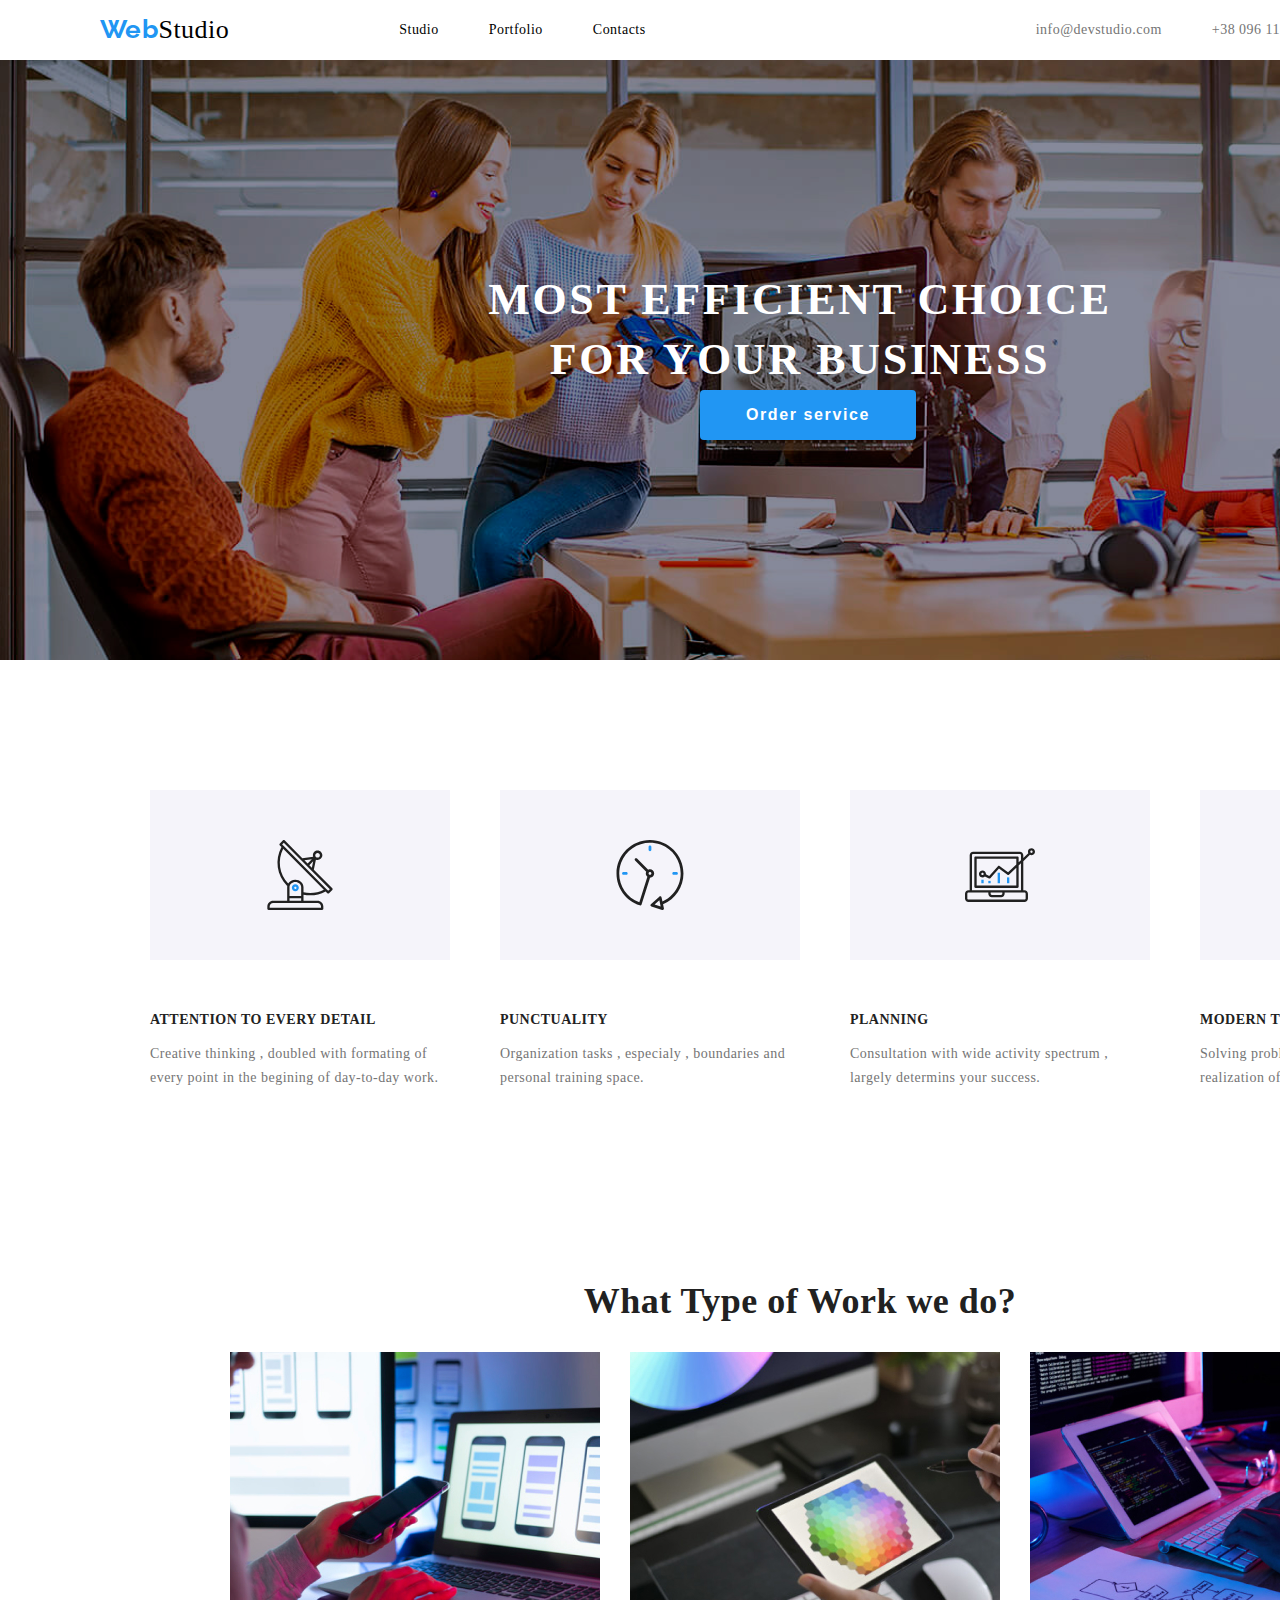
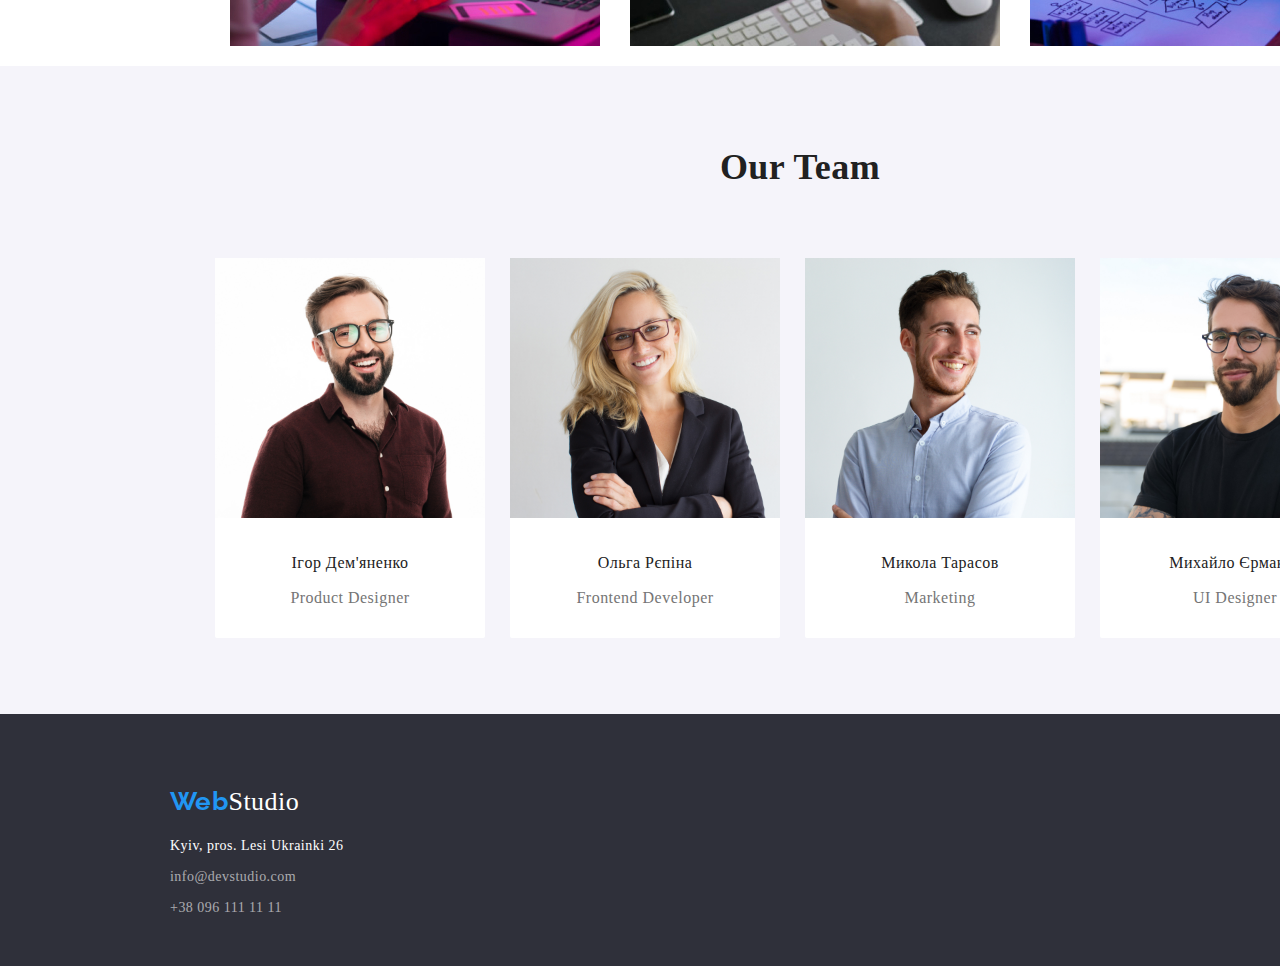
==== commit 0e9d3c30: "Add files via upload" ====
--- a/index.html
+++ b/index.html
@@ -1,201 +1,140 @@
-<!DOCTYPE html>
+<!DOCTYPE html> 
 <html lang="en">
 <head>
     <meta charset="UTF-8">
+    <meta http-equiv="X-UA-Compatible" content="IE=edge">
     <meta name="viewport" content="width=device-width, initial-scale=1.0">
-    <title>Bakery</title>
+    <title>WebStudio</title>
+    <link rel="preconnect" href="https://fonts.googleapis.com">
+    <link rel="preconnect" href="https://fonts.gstatic.com" crossorigin>
+    <link href="https://fonts.googleapis.com/css2?family=Inter&family=Italiana&family=Oleo+Script&family=Playfair+Display&family=Raleway&family=Ubuntu:wght@300&display=swap" rel="stylesheet">
     <link rel="stylesheet" href="./style.css">
-    <link rel="preconnect" href="https://fonts.googleapis.com">
-<link rel="preconnect" href="https://fonts.gstatic.com" crossorigin>
-<link href="https://fonts.googleapis.com/css2?family=Inter&family=Raleway&display=swap" rel="stylesheet">
-<link rel="preconnect" href="https://fonts.googleapis.com">
-<link rel="preconnect" href="https://fonts.gstatic.com" crossorigin>
-<link href="https://fonts.googleapis.com/css2?family=Inter&family=Italiana&family=Raleway&display=swap" rel="stylesheet">
 </head>
 <body>
 
-    <!-- Header  -->
+    <!-- Header -->
 
     <header>
-
         <nav>
+            <a href="./" id="logo1"><span>Web</span>Studio</a>
             <ul>
-                <li><a href="">About us</a></li>
-                <li><a href="">Delivery</a></li>
-                <li><a href="">Menu</a></li>
-                <li><a href="">Contacts</a></li>
-                <li><a href="">Reviews</a></li>
+                <li>
+                    <a href="https://givokx.github.io/web-studio/">Studio</a>
+                </li>
+                <li>
+                    <a href="https://givokx.github.io/porfolio/">Portfolio</a>
+                </li>
+                <li>
+                    <a href="">Contacts</a></li>
+                <li class="margin">
+                    <a class="slink" href="">info@devstudio.com</a>
+                </li>
+                <li>
+                    <a href="" class="slink">+38 096 111 11 11</a>
+                </li>
             </ul>
         </nav>
-
-        <div class="h1-cont">
-        <h1>TRADITIONAL <br> ARTISAX BAKERY</h1>
-        <p class="text">Lorem Ipsum is simply dummy text of the printing and <br> typesetting industry. <br>
-            Lorem Ipsum has been the industry's standard dummy <br> text ever since the 1500s, when an unknown printer took <br> a galley of type and scrambled it to make a type <br> specimen book.
-             It has survived not only five centuries, <br> but also the leap into electronic typesetting, remaining <br> essentially unchanged.</p>
-        <button type="button" class="h1-button">SHOP NOW</button>
-        </div>
-
-        <ul class="sam-list">
-            <li class="sam-item">
-                <img src="./image/head-section/head.png" alt="cookie" class="sam-cookie">
-            <div id="sam-cont1"><p class="price">$8.00(kg)</p>
-                <p class="name">American Cookie</p>
-                <button type="button" class="sam-button">BUY</button></div>
-            </li>
-            <li class="sam-item">
-                <img src="./image/head-section/head1.png" alt="croissan" class="sam-croissan">
-            <div><p class="price">$4.00</p>
-                <p class="name">With crushed Chocolate</p>
-                <button type="button" class="sam-button">BUY</button></div>
-            </li>
-            <li class="sam-item">
-                 <!-- <img src="./image/head-section/head2.png" alt="pie" class="sam-pie">  -->
-            <div id="sam-cont3"><p class="price">A piece <br> $4.00</p>
-                <p class="name">Blackberry pie</p>
-                <button type="button" class="sam-button">BUY</button></div>
-            </li>
-        </ul>
-
     </header>
 
-<!-- Menu  -->
+<!-- Main -->
 
-    <main>
+<main>
 
-        <section class="menu">
-             <div class="m-cont">
-            <h2 class="m-title">Menu</h2>
+<!-- Hero -->
 
-            <ul class="m-list">
+<section class="hero">
+    <div class="hero-container">
+<h1>Most efficient choice for your business</h1>
+</div>
+<button type="button">Order service</button>
+</section>
 
-                <li class="m-item">
-                    <img src="./image/menu-section/menu.png" class="image1" alt="bread">
-                <button type="button" class="m-button">Order</button></li>
-                <li class="m-item">
-                <img src="./image/menu-section/menu1.png" class="image2" alt="croissan">
-                <button type="button" class="m-button2">Order</button></li>
-                <li class="m-item">
-                <img src="./image/menu-section/menu2.png" class="image3" class="m11" alt="pie">
-                    <p class="m-text">Cakes & Capcakes</p>
-                <button type="button" class="m-button">Order</button></li>
-                <li class="m-item">
-                <img src="./image/menu-section/menu3.png" class="image4" alt="cookie">
-                    <button type="button" class="m-button2">Order</button></li>
-            </ul>
+<!-- Before
 
-        </div>
-        </section>
+<section>
+    <ul>
+        <li class="bitem" class="b1">
+            <li class="bitem" class="b2">
+                <li class="bitem" class="b3">
+                    <li class="bitem" class="b4">
+    </ul>
+</section> -->
 
-        <!-- Quality  -->
+<!-- Advantage -->
 
-        <section class="quality">
-            <h2>Our Quality bekary</h2>
-            <div class="middle"></div>
-            <div class="right"></div>
-            <ul class="q-list">
-                <li class="q-item">
-                <img src="./image/quality-section/q.png" alt="bread">
-                    <ol class="o-list">
-                        <li><p class="o-text">1.Flour with Fresh wheat</p></li>
-                        <li><p class="o-text">2.Premier Yeast</p></li>
-                        <li><p class="o-text">3.Fresh Eggs</p></li>
-                        <li><p class="o-text">4.Water from the Well</p></li>
-                    </ol>
-            </li>
-            <li class="q-item">
-            <img src="./image/quality-section/q1.png" alt="cookie">
-                <ol class="o-list">
-                    <li><p class="o-text">1.Flour with Fresh wheat</p></li>
-                    <li><p class="o-text">2.Premier Yeast</p></li>
-                    <li><p class="o-text">3.Fresh Eggs</p></li>
-                    <li><p class="o-text">4.Water from the Well</p></li>
-                </ol>
+<section class="adv">
+
+<ul class="a-list">
+    <li class="atem" id="b1">
+        <h3>Attention to every detail</h3>
+        <p class="exp">Creative thinking , doubled with  formating of every point in  the begining of day-to-day work.</p>
+    </li>
+    <li class="atem" id="b2">
+        <h3>Punctuality</h3>
+        <p class="exp">Organization tasks , especialy ,  boundaries and personal training space.</p>
+    </li>
+    <li class="atem" id="b3">
+        <h3>Planning</h3>
+        <p class="exp">Consultation with wide activity spectrum , largely determins your success.</p>
+    </li>
+    <li class="atem" id="b4">
+        <h3>Modern technologies</h3>
+        <p class="exp">Solving problems are equally obvious to realization  of planned assignments.</p>
+    </li>
+</ul>
+
+<h2>What Type of Work we do?</h2>
+    <ul class="wlist">
+        <li class="witem"><img src="./image/advantage/example.jpg" alt="project"></li>
+        <li class="witem"><img src="./image/advantage/example1.jpg" alt="project"></li>
+        <li class="witem"><img src="./image/advantage/example2.jpg" alt="project"></li>
+    </ul>
+</section>
+
+<!-- Team  -->
+
+<section class="team">
+<h2>Our Team</h2>
+
+<div>
+    <ul>
+        <li class="mem">
+            <img src="./image/team/member.jpg" alt="member1">
+            <p class="name">Iгop Дем'яненко</p>
+            <p class="prof">Product Designer</p>
         </li>
-        <li class="q-item">
-        <img src="./image/quality-section/q2.png" alt="pie">
-            <ol class="o-list">
-                <li><p class="o-text">1.Flour with Fresh wheat</p></li>
-                <li><p class="o-text">2.Premier Yeast</p></li>
-                <li><p class="o-text">3.Fresh Eggs</p></li>
-                <li><p class="o-text">4.Water from the Well</p></li>
-            </ol>
-    </li>
+        <li class="mem">
+            <img src="./image/team/member1.jpg" alt="member2">
+            <p class="name">Ольга Рєпіна</p>
+            <p class="prof">Frontend Developer</p>
+        </li>
+        <li class="mem">
+            <img src="./image/team/member2.jpg" alt="member3">
+            <p class="name">Микола Тарасов</p>
+            <p class="prof">Marketing</p>
+        </li>
+        <li class="mem">
+            <img src="./image/team/member3.jpg" alt="member4">
+            <p class="name">Михайло Єрмаков</p>
+            <p class="prof">UI Designer</p>
+        </li>
     </ul>
-        </section>
+</div>
 
-        <!-- Artisax -->
+</section>
+</main>
 
-        <section class="artisax">
-            <h2>Why TRADITIONAL ARTISAX <br> BAKERY?</h2>
-            <ul class="a-list">
-            <li class="a-item">
-                <img src="./image/vector/group.png" alt="bell">
-                <p class="a-text">Order at Home</p>
-            </li>
-            <li class="a-item">
-                <img src="./image/vector/group1.png" alt="meal">
-                <p class="a-text">High Quality Food</p>
-            </li>
-            <li class="a-item">
-                <img src="./image/vector/group2.png" alt="building">
-                <p class="a-text">Fast Delivery in under 24h</p>
-            </li>
+<!-- Footer  -->
+
+<footer>
+    <div>
+        <a href="./" id="logo2"><span>Web</span>Studio</a>
+        <ul>
+            <li><address>Kyiv, pros. Lesi Ukrainki 26</address></li>
+            <li>info@devstudio.com</li>
+            <li>+38 096 111 11 11</li>
         </ul>
-        </section>
-
-        <!-- Where  -->
-
-        <section class="where">
-            <h2>Where</h2>
-            <ul class="w-list">
-
-<li class="when-cont"></div><h3>When</h3>
-            <p class="when-text">8:30-20:30</p></div></li>
-
-        <li class="how-cont"><h3>How</h3>
-<pre class="where-text">13 055 123 +38
-12
-
-Tik
-Tok: @TR.Bekary
-    
-Inst: @TR.Bekary</pre></div></li>
-
-<li><img src="./image/map.png" alt="map" class="map"></li>
-    
-        </section>
-    </main>
-
-    <!-- Footer  -->
-<footer>
-<ul class="f-list">
-    <li class="f-item">
-    <div class="f-cont">
-        <h2>TRADITIONAL<br>ARTISAX BAKERY</h2>
-        <p>We want you to be healthy</p>
-    </div></li>
-
-
-<li class="f-item"><pre class="exp">About
-
-About us
-Features
-News & Blogs</pre></li>
-        
-<li class="f-item"><pre class="exp">Movement
-
-What is Eatly?
-Support us</pre></li>
-    
-<li class="f-item"><pre class="exp">Company
-
-Why Eatly?
-Capital
-Security</pre></li>
-
-</ul>
-<p class="script-tag">@2022 Eatly.All right riserved.</p>
+    </div>
 </footer>
 </body>
 </html>--- a/style.css
+++ b/style.css
@@ -1,613 +1,379 @@
 /*General*/
 
 :root {
-    --primary-color: #B47B48;
-    --secondary-color: #C85312;
-    --text-color: #FFFFFF;
-    --secondary-text-color:#D9D9D9;
-    --background-color: #202023;
+    --dark-color: #000000;
+    --text-color: #212121;
+    --shadow-color: #757575;
+    --primary-background-color: #ffffff;
+    --secondary-background-color: #2f303a;
+    --spare-background-color: rgb(245, 244, 250);
+    --acent-color: rgba(33, 150, 243, 1);
+}
+
+
+html {
+    box-sizing: border-box;
 }
 
 
 body {
+    font-family: 'Roboto';
+    font-style: normal;
+    font-weight: 400;
     color: var(--text-color);
-    background-color: var(--background-color);
-    font-style: normal;
-    font-family: 'Inter'; 
-    width: 1335px;
+    background-color: var(--primary-background-color);
+    width: 1600px;
+    /* height: 3200px; */
+    letter-spacing: 0.03em;
     margin: 0px;
 }
 
 
-section {
+body::after body::before {
+    box-sizing: inherit;
+}
+
+
+h2 {
+    font-weight: 700;
+    font-size: 36px;
+    line-height: 42px;
+    text-align: center;
+}
+
+
+a,
+p,
+li,
+ul,
+ol,
+button,
+address {
+    list-style: none;
+    text-decoration: none;
+}
+
+/*Header*/
+
+header {
+    width: inherit;
+}
+
+
+#logo1 {
+    font-family: 'Roboto';
+    line-height: 36px;
+    font-size: 26px;
+    text-align: left;
+    color: var(--dark-color);
+}
+
+
+#logo1 > span {
+    font-family: 'Raleway' , sans-serif;
+    font-weight: 700;
+    line-height: 31px;
+    color: var(--acent-color)
+}
+
+
+nav {
+    display: flex;
+    justify-content: left;
+    align-items: center;
+    padding-left: 100px;
+    width: inherit;
+    height: 60px;
+}
+
+
+nav ul {
+    display: flex;
+    margin-left: 120px;
+    padding: 0px;
+}
+
+
+nav li {
+    margin-left: 50px;
+    font-weight: 500;
+    font-size: 14px;
+    line-height: 16px;
+}
+
+
+.margin {
+    margin-left: 390px;
+}
+
+
+nav a {
+    color: var(--dark-color);
+}
+
+
+.slink {
+    color: var(--shadow-color);
+}
+
+
+nav a:hover
+nav a:focus {
+    color: var(--acent-color);
+}
+
+/*Hero*/
+
+.hero {
+    background: url(./image/bg.png);
+    width: inherit;
+    height: 200px;
+    padding-top: 200px;
+    padding-bottom: 200px;
+}
+
+
+.hero-container {
+    text-align: center;
+    width: 696px;
+    height: 120px;
+    margin: auto;
+}
+
+
+h1 {
+    margin-top: 10px;
+    margin-bottom: 15px;
+    width: 696px;
+    font-weight: 900;
+    font-size: 44px;
+    line-height: 60px;
+    /*text-align: center;*/
+    letter-spacing: 0.06em;
+    text-transform: uppercase;
+    color: var(--primary-background-color);
+}
+
+
+.hero button {
+    font-weight: 700;
+    font-size: 16px;
+    line-height: 30px;
+    letter-spacing: 0.1em;
+    width: 216px;
+    height: 50px;
+    border-radius: 4px;
+    border: none;
+    position: relative;
+    left: 700px;
+    text-align: center;
+    padding: 0px;
+    color: var(--primary-background-color);
+    background-color: var(--acent-color);
+}
+
+/*Advantages*/
+
+.a-list {
+    display: flex;
+    flex-direction: row;
+    justify-content: center;
+    padding-top: 300px;
+    padding-left: 0px;
     margin: 0px;
-}
-
-
-a,
-button,
-li,
-pre,
-p,
-ul,
-ol {
-    text-decoration: none;
-    list-style: none;
-    color: var(--text-color)
-}
-
-/*Header*/
-
-header {
-    background-image: url(./image/background/bg.png);
-    background-repeat: no-repeat;
-    background-size: cover;
-    background-position: center;
-    width: 1335px;
-    height: 1025px;
-}
-
-
-nav {
-    font-weight: 140;
-    font-size: 24px;
-    line-height: 29px;
-    padding-top: 50px;
-    padding-left: 85px;
-}
-
-
-nav ul {
-    padding: 0px;
-    margin: 0px;
-    display: inline-flex;
-    justify-content: space-between;
-    flex-direction: row;
-    width: 558px;
-}
-
-
-.h1-cont {
-    text-align: left;
-    padding-left: 100px;
-    width: 570px;
-    height: 500px;
-}
-
-
-h1 {
-    font-weight: 200;
-    font-size: 70px;
-    line-height: 85px;
-    width: 600px;
-}
-
-
-text {
-    font-weight: 300;
-    font-size: 21px;
-    line-height: 25px;
-    width: 570px;
-    height: 200px;
-    margin: 11px;
-}
-
-
-.h1-button {
-    background-color: var(--primary-color);
-    color: var(--text-color);
-    text-align: center;
-    margin-top: 22px;
-    padding: 0px;
-    border-radius: 17px;
-    width: 207px;
-    height: 57px;
-    font-size: 24px;
-    font-weight: 300;
-    line-height: 29px;
-    border: none;
-}
-
-
-.sam-list {
-    display: flex;
-    justify-content: space-around; 
-    margin-top: 140px;
-}
-
-
-.sam-item {
-    background-color: var(--background-color);
-    display: flex;
-    justify-content: space-between;
-    width: 310px;
-    height: 225px;
-}
-
-
-.sam-item:nth-child(n+3) {
-    background:linear-gradient(81.4deg, #000000 -110.34%, rgba(0, 0, 0, 0) 80.32%) ,
-    url(./image/head-section/head2.png);     
+    padding-bottom: 120px;
+}
+
+
+.atem {
+    width: 300px;
+    height: 170px;
+    position: relative;
+    bottom: 170px;
+    margin-left: 50px;
+}
+
+
+.atem::before {
+    display: block;
+    margin-bottom: 50px;
+    width: inherit;
+    height: inherit;
+    background-color: #F5F4FA;
     background-repeat: no-repeat;
     background-position: center;
-    background-position-x: left;
-    background-size: 235px 225px;
-    background-color: #EBAD51;
-}
-
-
-#sam-cont1 {
+    content:'';
+}
+
+
+.atem#b1::before {
+    background-image: url('./image/vector/antenna.svg');
+}
+
+
+.atem#b2::before {
+    background-image: url('./image/vector/clock.svg');
+}
+
+
+.atem#b3::before {
+    background-image: url('./image/vector/diagram.svg');
+}
+
+
+.atem#b4::before {
+    background-image: url('./image/vector/astronaut.svg');
+}
+
+    
+.adv h3 {
+    font-weight: 700;
+    font-size: 14px;
+    line-height: 16px;
+    text-transform: uppercase;
+    text-align: center;
+    display: inline;
+}
+
+
+.exp {
+    font-size: 14px;
+    line-height: 24px;
+    color: var(--shadow-color)
+}
+
+
+.wlist {
+    display: flex;
+    flex-direction: row;
+    padding: 0px;
+    justify-content: center;
+}
+
+
+.witem {
+    margin-left: 30px;
+}
+
+
+.adv img {
+    width: 370px;
+    height: 294px;
+    top: 1058px;
+}
+
+/*Team*/
+
+.team {
+    background-color: var(--spare-background-color);
+    width: inherit;
+    height: 648px;
+}
+
+
+.team h2 {
+    padding-top: 80px;
+    margin: 0px;
+}
+
+
+.team div {
+    padding-left: 150px;
+    margin-top: 70px;
+}
+
+
+.team ul {
+    display: flex;
+    flex-direction: row;
+}
+
+
+.team li {
+    background-color: var(--primary-background-color);
+    margin-left: 25px;
+    border-bottom-color: rgba(0, 0, 0, 0.2);
+    border-bottom-left-radius: 2px;
+    border-bottom-right-radius: 2px;
+}
+
+
+.team img {
+    width: 270px;
+    height: 260px;
+    top: 1632px;
+}
+
+
+.name {
+    padding-top: 15px;
+    font-weight: 500;
+    font-size: 16px;
+    line-height: 19px;
+    text-align: center;
+    font-family: 'Roboto'
+}
+
+
+.prof {
+    padding-bottom: 15px;
+    font-size: 16px;
+    line-height: 19px;
+    text-align: center;
+    color: var(--shadow-color);
+    font-family: Roboto;
+}
+
+/*Footer*/
+
+footer {
+    width: inherit;
+    height: 252px;
+    background-color: var(--secondary-background-color);
+    font-size: 14px;
+    line-height: 24px;
+    color: rgba(255, 255, 255, 0.6);
+}
+
+
+footer div {
+    padding-top: 70px;
+    padding-left: 170px;
+}
+
+
+footer ul {
+    padding: 0px;
+}
+
+
+footer li {
     margin-top: 7px;
-    margin-right: 5px;
-}
-
-
-#sam-cont3 {
-    padding-left: 210px;
-}
-
-
-.price {
-    font-family: Inter;
-    font-size: 24px;
-    font-weight: 200;
-    line-height: 29px;
-    letter-spacing: 0em;
+    margin-bottom: 7px;
+}
+
+
+#logo2 {
+    font-family: 'Roboto';
+    line-height: 36px;
+    font-size: 26px;
     text-align: left;
-}
-
-
-.name {font-family: Inter;
-    font-size: 14px;
-    font-weight: 500;
-    line-height: 17px;
-    letter-spacing: 0em;
-    text-align: left;
-}
-
-
-.sam-button {
-    background-color: var(--secondary-color);
-    border: none;
-    width: 79px;
-    height: 34px;
-    text-transform: uppercase;
-    color: var(--text-color);
-    font-size: 16px;
-    font-weight: 900;
-    line-height: 19px; 
-}
-
-
-.sam-croissan {
-    width: 225px;
-    height: 213px;
-}
-
-/*Menu*/
-
-.menu {
-    width: 1335px;
-    height: 775px;
-    display: block;
-    background-color: var(--background-color);
-}
-
-
-.m-title {
-    margin: 0px;
-    font-size: 64px;
-    line-height: 77px;
-    text-align: center;
-    font-family: 'Inter';
-    font-weight: 100;
-}
-
-
-.m-cont {
-    padding-right: 15px;
-    padding-left: 15px;
-    margin-left: auto;
-    margin-right: auto;
-    width: 1010px;
-}
-
-
-.m-list { 
-    display: flex;
-    align-items: center;
-    flex-wrap: wrap;
-}
-
-
-.m-item {
-    border: 1px solid #FFFFFF;
-    display: flex;
-    align-items: center;
-    flex-direction: column;
-    justify-content: end;
-    margin-bottom: 75px;
-    width: 328px;
-}
-
-
-.m-item:nth-child(odd) {
-    margin-right: 198px;
-}
-
-
-.m-item:nth-child(-n+2) {
-    margin-bottom: 64px;
-}
-    
-
-.m-item:nth-child(-n+3) {
-    height: 270px;
-}
-
-
-.m-item:nth-child(n+3) {
-    height: 254px;
-}
-
-
-.m-text {
-font-size: 26px;
-font-weight: 800;
-line-height: 31px;
-margin: 0px;
-}
-
-
-.image1 {
-    width: 95%;
-    height: 80%;
-}
-
-
-.image2 {
-    width: 110%;
-    height: 82%;
-    position: relative;
-    bottom: 10px;
-}
-
-
-.image3 {
-    width: 82%;
-    height: 72%;
-    position: relative;
-    bottom: 3px;
-}
-
-
-.image4 {
-    width: 70%;
-    height: 80%;
-}
-
-
-.m-button2 {
-    background-color: var(--primary-color);
-    color: var(--text-color);
-    border: none;
-    border-radius: 17px;
-    width: 132px;
-    height: 41px;
-    font-size: 26px;
-    font-weight: 800;
+    color: var(--primary-background-color);
+}
+
+
+#logo2 > span {
+    font-family: 'Raleway' , sans-serif;
     line-height: 31px;
-}
-
-
-.m-button {
-    background-color: var(--primary-color);
-    color: var(--text-color);
-    border: none;
-    border-radius: 17px;
-    width: 160px;
-    height: 41px;
-    font-size: 26px;
-    font-weight: 800;
-    line-height: 31px;
-}
-
-/*Quality*/
-
-.quality {    width: 1335px;
-    height: 850px;
-    background-color: var(--background-color);
-    background-image: url(./image/background/quality-bg/text.png);
-    background-repeat: no-repeat;
-    background-position: bottom left;
-    z-index: 6;
-}
-
-
-.quality h2 {
-    font-size: 64px;
-    line-height: 77px;
-    text-align: center;
-    font-weight: 400;
-    font-family: 'Italiana';
-    padding-top: 70px;
-    margin: 0px;
-    position: relative;
-    left: 115px;
-    z-index: 7;
-}
-
-
-.middle {
-    width: inherit;
-    height: 700px;
-    z-index: 6;
-    position: absolute;
-    left: 27px;
-    background: url(./image/background/quality-bg/text1.png);
-    background-repeat: no-repeat;
-    background-position: bottom;
-} 
-
-
-.right {
-    width: inherit;
-    height: 700px;
-    z-index: 6;
-    position: absolute;
-    left: 110px;
-    background: url(./image/background/quality-bg/text2.png);
-    background-repeat: no-repeat;
-    background-position: bottom right;
-    color: #FFFFFF;
-}
-
-
-.q-list {
-    display: flex;
-    flex-direction: row;
-    width: auto;
-    height: 700px;
-    padding-left: 120px;
-    margin: 0px;
-}
-
-
-.q-item {
-    position: inherit;
-    z-index: 7;
-}
-
-
-.q-item:nth-child(1) {
-    position: relative;
-    bottom: 58px;
-}
-
-
-.q-item:nth-child(2) {
-    margin-left: 15px;
-    position: relative;
-    top: 25px;
-}
-
-
-.q-item:nth-child(3) {
-    margin-left: 50px;
-    position: relative;
-    top: 75px;
-}
-
-
-.o-list {
-    background: rgb(126, 121, 121);
-    width: 292px;
-    height: 198px;
-    padding-left: 10px;
-    padding-top: 25px;
-    z-index: 7;
-}
-
-
-.o-text {
-    margin: 0px;
-    font-size: 24px;
-    font-weight: 500;
-    line-height: 29px;
-    text-align: left;
-}
-
-/*Artisax*/
-
-.artisax {
-    width: 1335px;
-    height: 580px;
-    background-image: linear-gradient(89.59deg, #000000 8.49%, rgba(3, 3, 3, 0) 77.17%) ,
-    url(./image/background/bg1.png);
-}
-
-
-.artisax > h2 {
-    color: var(--secondary-text-color);
-    margin-top: 0px;
-    margin-bottom: 0px;
-    margin-left: 100px; 
-    display: inline-flex;
-    text-align: left;
-    font-size: 48px;
-    font-family: 'Italiana';
-    font-weight: 400;
-    line-height: 57px;
-}
-
-
-.a-list {
-    display: flex;
-    flex-direction: row;
-    margin-top: 156px;
-}
-
-
-.artisax > img {
-    width: 218px;
-    height: 183px;
-}
-
-
-.a-item {
-    margin-left: 165px;
-    width: 218px;
-    height: 275px;
-}
-
-
-.a-text:nth-child(2) {
-    font-size: 24px;
-    font-weight: 700;
-    margin-top: 0px;
-    text-align: center;
-}
-
-/*Where*/
-
-.where {
-    width: inherit;
-    height: 705px;
-}
-
-.where > h2 {
-    margin-top: 50px;
-    margin-bottom: 35px;
-    margin-left: 138px;
-    height: 70px;
-    display: inline-flex;
-    font-size: 48px;
-    font-family: 'Italiana';
-    font-weight: 400;
-    line-height: 57px;
-}
-
-
-.where h3 {
-    font-size: 40px;
-    font-weight: 400;
-    line-height: 48px;
-}
-
-
-.how-cont {
-    margin-left: 140px;
-    text-align: left;
-} 
-
-
-.when-cont {
-    margin-left: 100px;
-    margin-right: 110px;
-    text-align: center;
-}
-
-
-.where-text {
-font-weight: 300;
-font-family: 'Inter';
-}
-
-
-.when-text {
-    font-weight: 200;
-}
-
-
-.map {
-    width: 535px;
-    height: 487px;
-}
-
-
-.w-list {
-    margin: 0px;
-    width: inherit;
-    height: 550px;
-    display: flex;
-    direction: rtl;
-    padding: 0px;
-    font-size: 24px;
-    line-height: 29px;
-}
-
-/*Footer*/
-
-footer {
-    width: inherit;
-    height: 350px;
-    background-color: var(--background-color);
-}
-
-
-.f-list {
-    display: flex;
-    flex-direction: row;
-    margin-left: 120px;
-    padding: 0px;
-    margin-top: 0px;
-    margin-bottom: 0px;
-}
-
-
-.f-cont {
-    display: flex;
-    flex-direction: column;
-    justify-content: end;
-}
-
-
-footer h2 {
-    margin: 0px;
-    font-family: Inter;
-    font-size: 40px;
-    font-weight: 200;
-    line-height: 48px;
-}
-
-
-.f-cont p {
-    padding-top: 15px;
-    padding-left: 12px;
-    margin: 0px;
-    font-size: 20px;
-    font-weight: 300;
+    font-weight: 700;
+    color: var(--acent-color);
+}
+
+
+address {
+    font-size: 14px;
     line-height: 24px;
-}
-
-
-.f-item:nth-child(2) {
-    margin-left: 85px;
-}
-
-
-.f-item:nth-child(n+3) {
-    margin-left: 140px;
-}
-
-
-.exp {
-    font-family: 'Inter';
-    font-size: 24px;
-    font-weight: 300;
-    line-height: 29px;
-    margin: 0px;
-}
-
-
-.script-tag {
-    display: flex;
-    justify-content: center;
-    font-family: Inter;
-    font-size: 20px;
-    font-weight: 100;
-    line-height: 24px;
-    margin-bottom: 45px;
-    margin-top: 136px;
-    color: rgba(255, 255, 255, 0.34)
+    font-style: normal;
+    display: inline;
+    color: var(--primary-background-color);
 }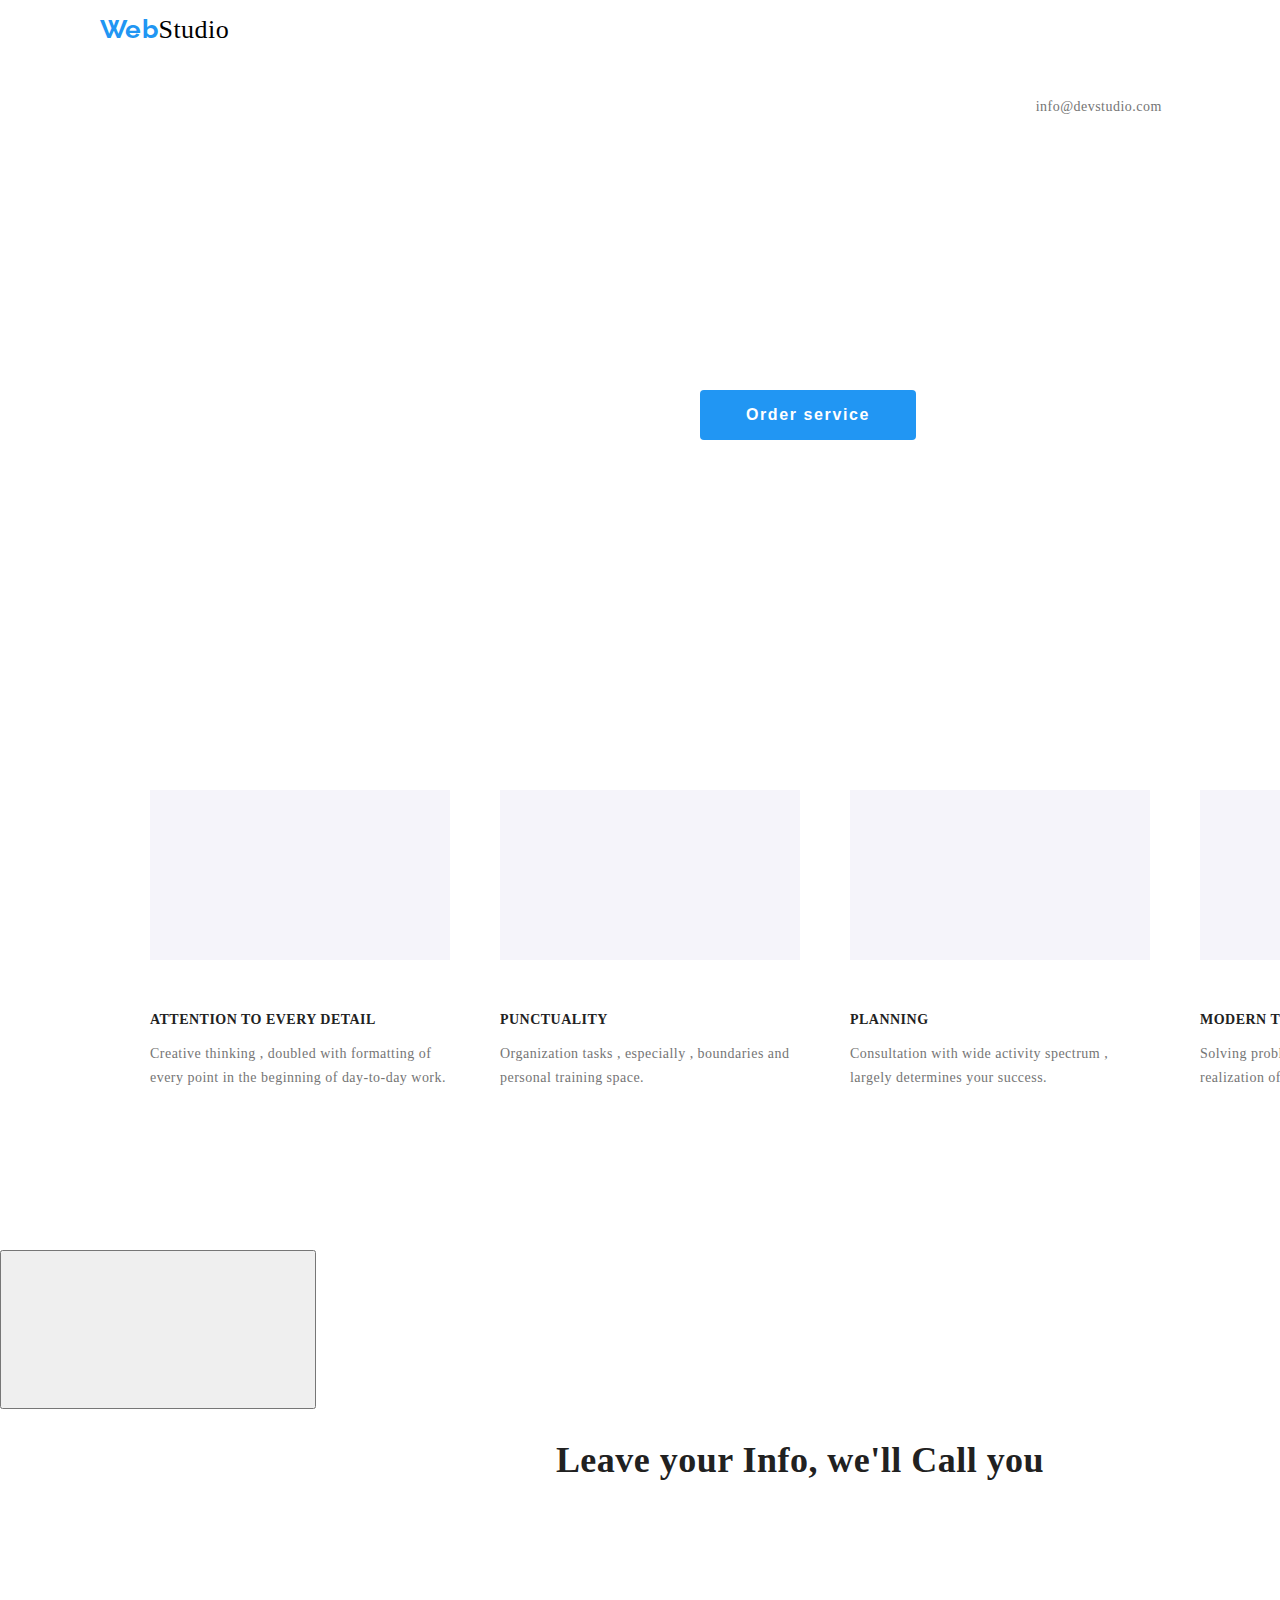
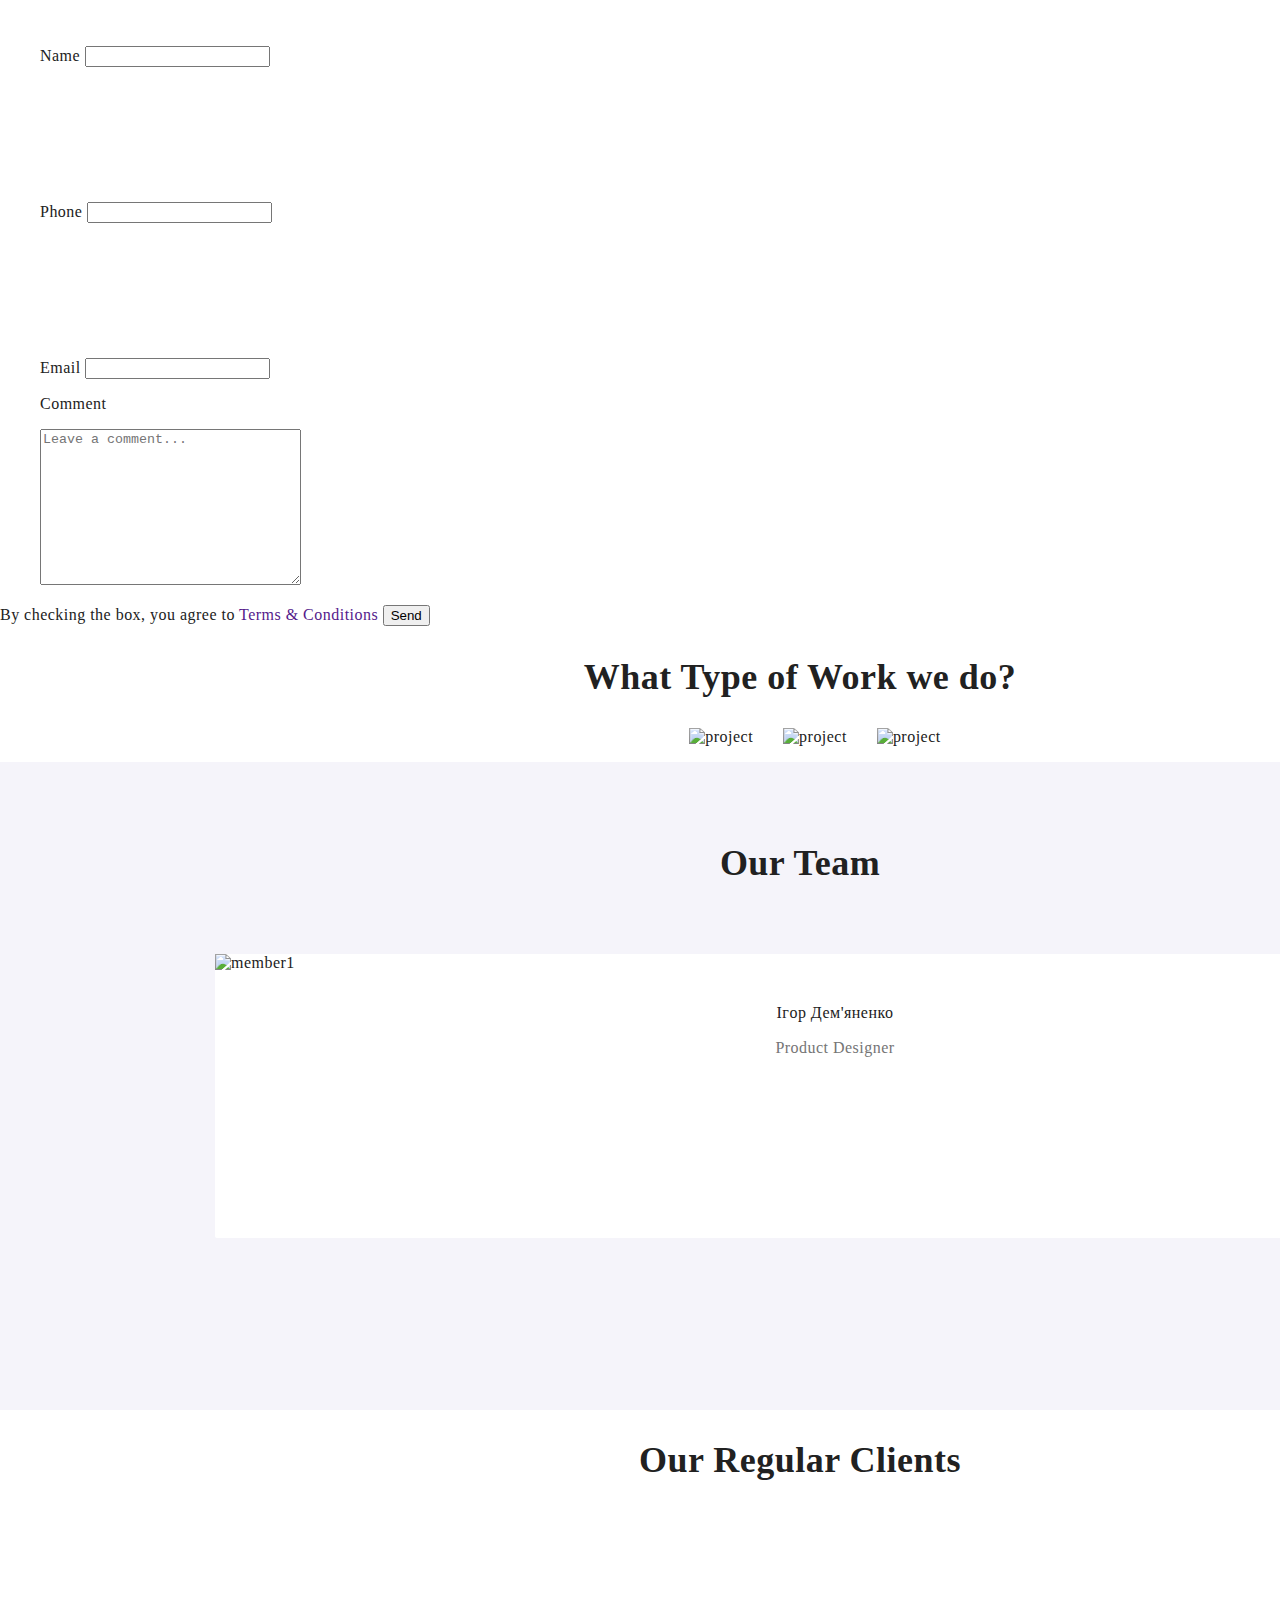
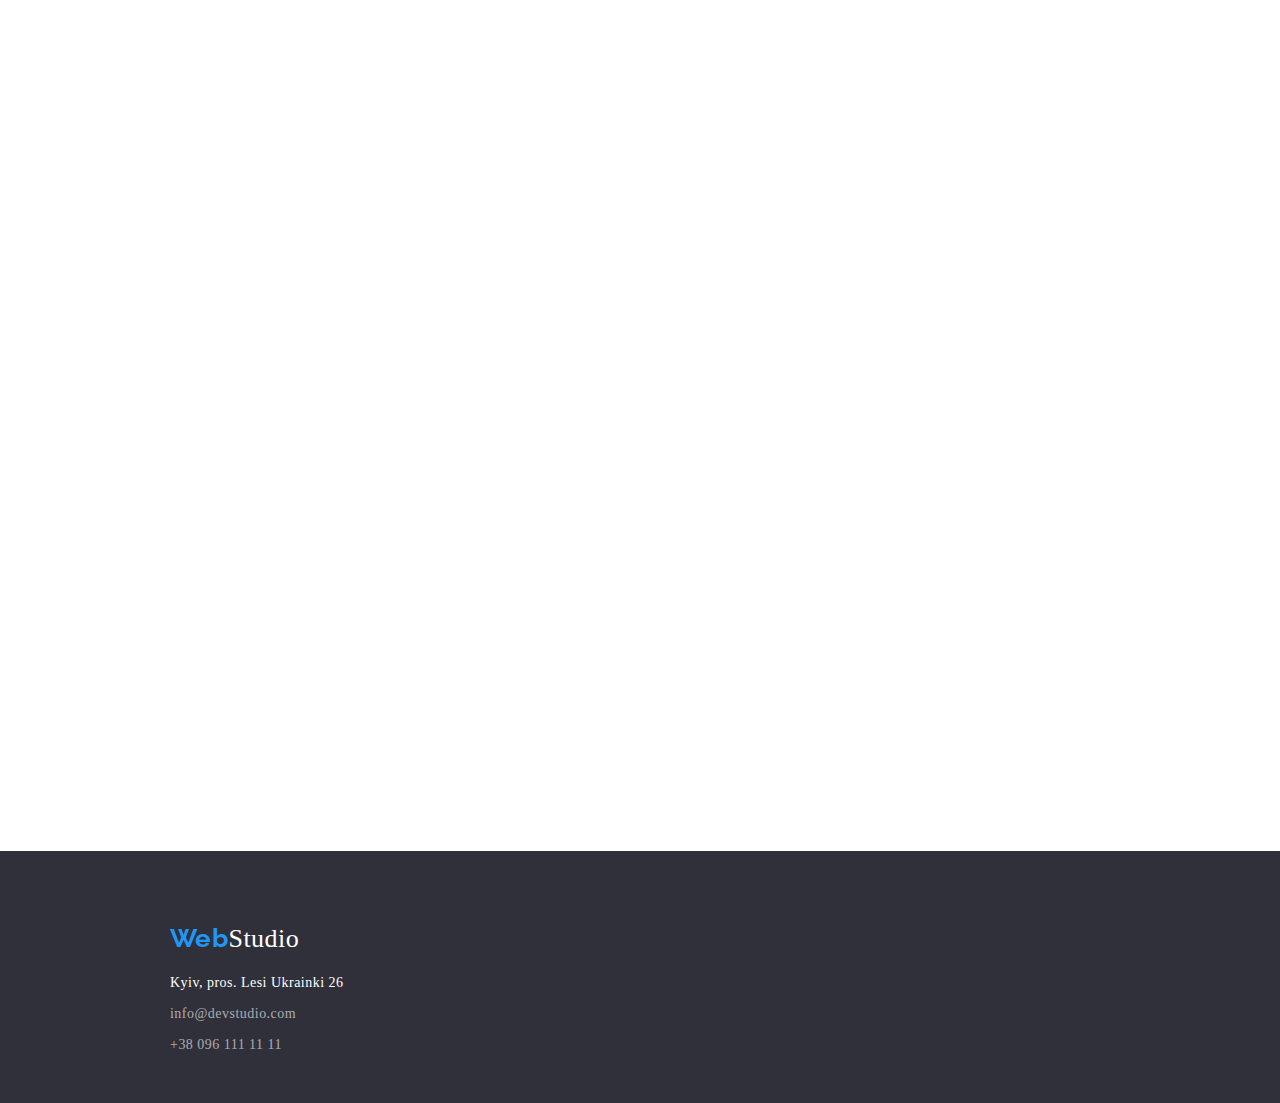
==== commit 9e1b6be6: "Add files via upload" ====
--- a/index.html
+++ b/index.html
@@ -1,4 +1,4 @@
-<!DOCTYPE html> 
+<!DOCTYPE html>
 <html lang="en">
 <head>
     <meta charset="UTF-8">
@@ -27,10 +27,20 @@
                 <li>
                     <a href="">Contacts</a></li>
                 <li class="margin">
-                    <a class="slink" href="">info@devstudio.com</a>
-                </li>
-                <li>
-                    <a href="" class="slink">+38 096 111 11 11</a>
+                    <a class="slink" href="">
+                        <svg class="icon-mail-g" >
+                            <use href="./symbol-defs.svg#icon-mail-gray"></use>
+                        </svg>
+                        info@devstudio.com
+                    </a>
+                </li>
+                <li>
+                    <a href="" class="slink">
+                        <svg class="icon-phone-g">
+                            <use href="./symbol-defs.svg#icon-phone-gray"></use>
+                        </svg>
+                        +38 096 111 11 11
+                    </a>
                 </li>
             </ul>
         </nav>
@@ -44,21 +54,10 @@
 
 <section class="hero">
     <div class="hero-container">
-<h1>Most efficient choice for your business</h1>
-</div>
-<button type="button">Order service</button>
+        <h1>Most efficient choice for your business</h1>
+    </div>
+    <button type="button" class="hero-button" data-modal-open>Order service</button>
 </section>
-
-<!-- Before
-
-<section>
-    <ul>
-        <li class="bitem" class="b1">
-            <li class="bitem" class="b2">
-                <li class="bitem" class="b3">
-                    <li class="bitem" class="b4">
-    </ul>
-</section> -->
 
 <!-- Advantage -->
 
@@ -66,22 +65,84 @@
 
 <ul class="a-list">
     <li class="atem" id="b1">
+        <!-- <svg class="icon-antenna">
+            <use href="./symbol-defs.svg#icon-antenna"></use>
+        </svg> -->
         <h3>Attention to every detail</h3>
-        <p class="exp">Creative thinking , doubled with  formating of every point in  the begining of day-to-day work.</p>
-    </li>
-    <li class="atem" id="b2">
+        <p class="exp">Creative thinking , doubled with  formatting of every point in  the beginning of day-to-day work.</p>
+    </li>
+    <li class="atem">
         <h3>Punctuality</h3>
-        <p class="exp">Organization tasks , especialy ,  boundaries and personal training space.</p>
-    </li>
-    <li class="atem" id="b3">
+        <p class="exp">Organization tasks , especially ,  boundaries and personal training space.</p>
+    </li>
+    <li class="atem">
         <h3>Planning</h3>
-        <p class="exp">Consultation with wide activity spectrum , largely determins your success.</p>
-    </li>
-    <li class="atem" id="b4">
+        <p class="exp">Consultation with wide activity spectrum , largely determines your success.</p>
+    </li>
+    <li class="atem">
         <h3>Modern technologies</h3>
         <p class="exp">Solving problems are equally obvious to realization  of planned assignments.</p>
     </li>
 </ul>
+
+<div class="backdrop" is-hidden>
+    <div class="modal" data-modal>
+
+
+        <form action="" id="form">
+            <button type="button" class="close" data-modal-close>
+                <svg class="cross">
+                    <use href="./symbol-defs.svg#icon-cross"></use>
+                </svg>
+            </button>
+
+        <h2>Leave your Info, we'll Call you</h2>
+
+            <ul>
+                <li class="field">
+                    <label class="classifier">
+                        Name
+                    </label>
+                        <input type="text">
+                        <svg class="icon-person-b">
+                            <use href="./symbol-defs.svg#icon-person-b"></use>
+                        </svg>
+                </li>
+                <li class="field">
+                    <label class="classifier">
+                        Phone
+                    </label>
+                        <input type="text">
+                        <svg class="icon-phone-b">
+                            <use href="./symbol-defs.svg#icon-phone-b"></use>
+                        </svg>
+                </li>
+                <li class="field">
+                    <label class="classifier">
+                        Email
+                     </label>
+                     <input type="text">
+                     <svg class="icon-mail-b">
+                        <use href="./symbol-defs.svg#icon-mail-b"></use>
+                     </svg>
+                </li>
+                <li>
+                    <p class="classifier">
+                    Comment
+                    </p>
+                    <textarea name="" id="comment" cols="30" rows="10" placeholder="Leave a comment..."></textarea>
+                </li>
+            </ul>
+
+            <label class="check">By checking the box, you agree to
+                <a href="" class="tlink">Terms & Conditions</a>
+            </label>
+
+            <button type="button" class="sebutton">Send</button>
+
+        </form>
+    </div>
+</div>
 
 <h2>What Type of Work we do?</h2>
     <ul class="wlist">
@@ -102,24 +163,121 @@
             <img src="./image/team/member.jpg" alt="member1">
             <p class="name">Iгop Дем'яненко</p>
             <p class="prof">Product Designer</p>
+            <ul class="mem-svg">
+                <svg class="icon-instagram" >
+                    <use href="./symbol-defs.svg#icon-instagram"></use>
+                </svg>
+                <svg class="icon-twitter" >
+                    <use href="./symbol-defs.svg#icon-twitter"></use>
+                </svg>
+                <svg class="icon-facebook" >
+                    <use href="./symbol-defs.svg#icon-facebook"></use>
+                </svg>
+                <svg class="icon-linkedin" >
+                    <use href="./symbol-defs.svg#icon-linkedin"></use>
+                </svg>
+            </ul>
         </li>
         <li class="mem">
             <img src="./image/team/member1.jpg" alt="member2">
             <p class="name">Ольга Рєпіна</p>
             <p class="prof">Frontend Developer</p>
+            <ul class="mem-svg">
+                <svg class="icon-instagram" >
+                    <use href="./symbol-defs.svg#icon-instagram"></use>
+                </svg>
+                <svg class="icon-twitter" >
+                    <use href="./symbol-defs.svg#icon-twitter"></use>
+                </svg>
+                <svg class="icon-facebook" >
+                    <use href="./symbol-defs.svg#icon-facebook"></use>
+                </svg>
+                <svg class="icon-linkedin" >
+                    <use href="./symbol-defs.svg#icon-linkedin"></use>
+                </svg>
+            </ul>
         </li>
         <li class="mem">
             <img src="./image/team/member2.jpg" alt="member3">
             <p class="name">Микола Тарасов</p>
             <p class="prof">Marketing</p>
+            <ul class="mem-svg">
+                <svg class="icon-instagram" >
+                    <use href="./symbol-defs.svg#icon-instagram"></use>
+                </svg>
+                <svg class="icon-twitter" >
+                    <use href="./symbol-defs.svg#icon-twitter"></use>
+                </svg>
+                <svg class="icon-facebook" >
+                    <use href="./symbol-defs.svg#icon-facebook"></use>
+                </svg>
+                <svg class="icon-linkedin" >
+                    <use href="./symbol-defs.svg#icon-linkedin"></use>
+                </svg>
+            </ul>
         </li>
         <li class="mem">
             <img src="./image/team/member3.jpg" alt="member4">
             <p class="name">Михайло Єрмаков</p>
             <p class="prof">UI Designer</p>
+            <ul class="mem-svg">
+                <svg class="icon-instagram" >
+                    <use href="./symbol-defs.svg#icon-instagram"></use>
+                </svg>
+                <svg class="icon-twitter" >
+                    <use href="./symbol-defs.svg#icon-twitter"></use>
+                </svg>
+                <svg class="icon-facebook" >
+                    <use href="./symbol-defs.svg#icon-facebook"></use>
+                </svg>
+                <svg class="icon-linkedin" >
+                    <use href="./symbol-defs.svg#icon-linkedin"></use>
+                </svg>
+            </ul>
         </li>
     </ul>
 </div>
+
+</section>
+
+<!-- Clients -->
+
+<section>
+
+<h2>Our Regular Clients</h2>
+
+<ul>
+    <li>
+        <svg class="icon-instagram" >
+            <use href="./symbol-defs.svg#icon-instagram"></use>
+        </svg>
+    </li>
+    <li>
+        <svg class="icon-instagram" >
+            <use href="./symbol-defs.svg#icon-instagram"></use>
+        </svg>
+    </li>
+    <li>
+        <svg class="icon-instagram" >
+            <use href="./symbol-defs.svg#icon-instagram"></use>
+        </svg>
+    </li>
+    <li>
+        <svg class="icon-instagram" >
+            <use href="./symbol-defs.svg#icon-instagram"></use>
+        </svg>
+    </li>
+    <li>
+        <svg class="icon-instagram" >
+            <use href="./symbol-defs.svg#icon-instagram"></use>
+        </svg>
+    </li>
+    <li>
+        <svg class="icon-instagram" >
+            <use href="./symbol-defs.svg#icon-instagram"></use>
+        </svg>
+    </li>
+</ul>
 
 </section>
 </main>
@@ -130,11 +288,29 @@
     <div>
         <a href="./" id="logo2"><span>Web</span>Studio</a>
         <ul>
-            <li><address>Kyiv, pros. Lesi Ukrainki 26</address></li>
+            <li>
+                <address>Kyiv, pros. Lesi Ukrainki 26</address>
+            </li>
             <li>info@devstudio.com</li>
             <li>+38 096 111 11 11</li>
         </ul>
     </div>
 </footer>
 </body>
+<script>
+    (() => {
+    const refs = {
+      openModalBtn: document.querySelector("[data-modal-open]"),
+      closeModalBtn: document.querySelector("[data-modal-close]"),
+      modal: document.querySelector("[data-modal]"),
+    };
+  
+    refs.openModalBtn.addEventListener('click', toggleModal);
+    refs.closeModalBtn.addEventListener('click', toggleModal);
+  
+    function toggleModal() {
+      refs.modal.classList.toggle('is-hidden');
+    }
+  })();
+  </script>
 </html>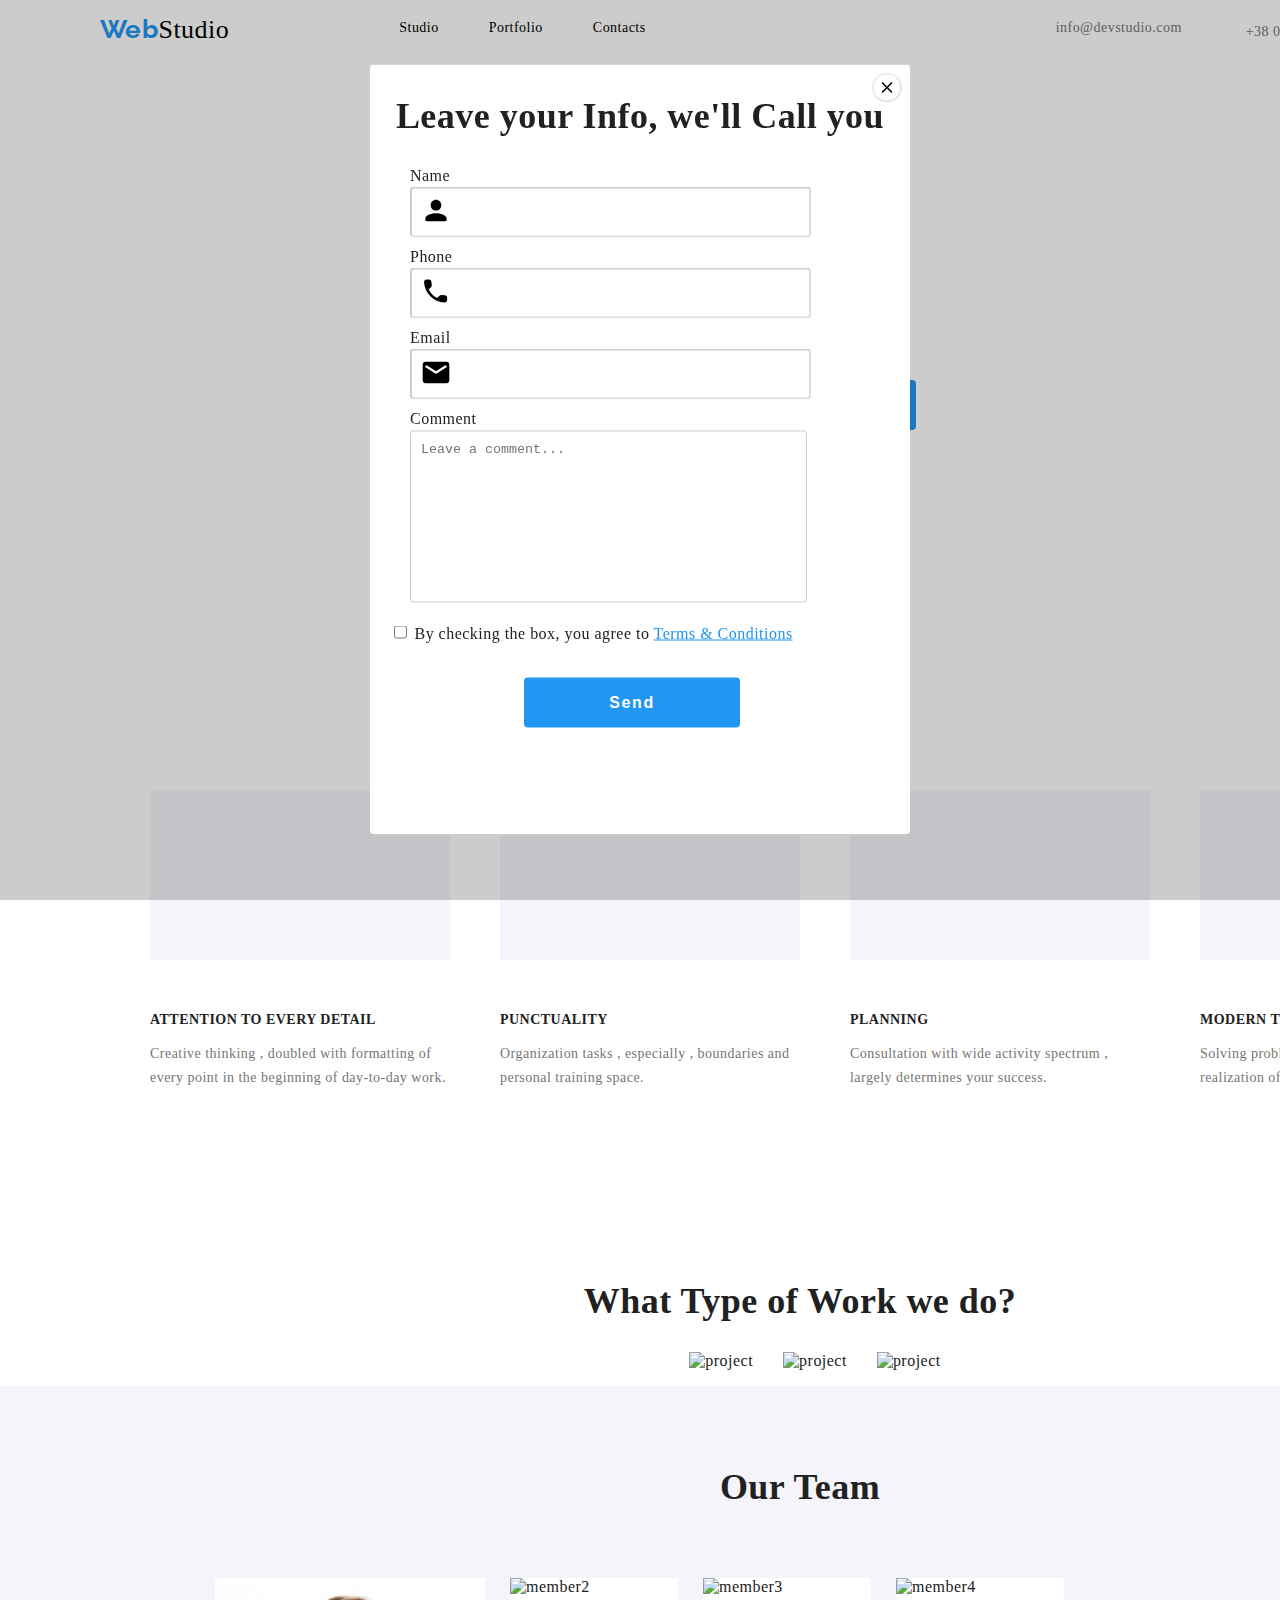
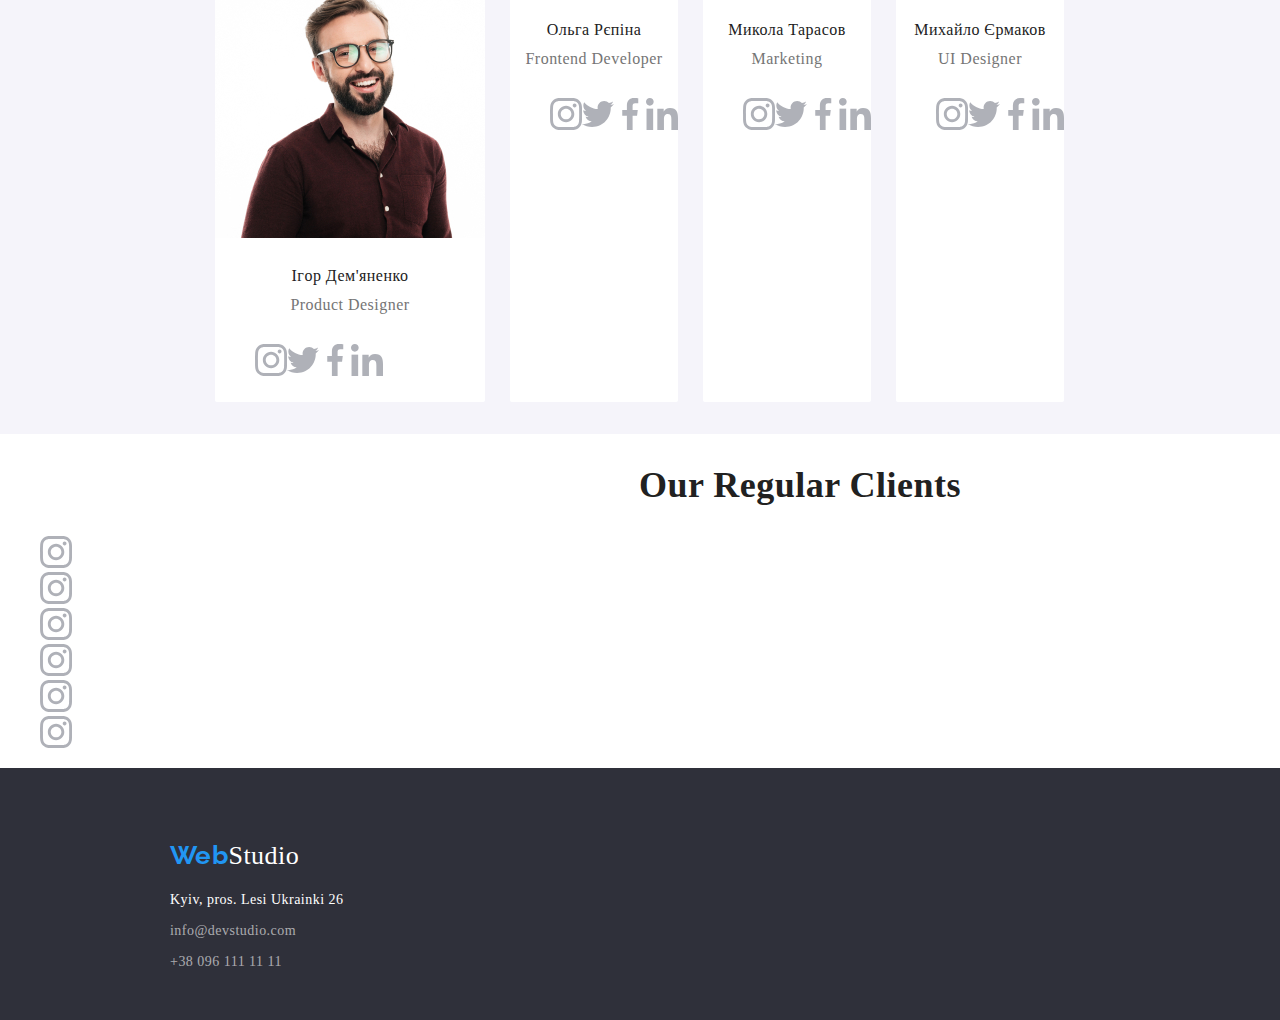
==== commit f081a8f8: "Add files via upload" ====
--- a/index.html
+++ b/index.html
@@ -8,7 +8,10 @@
     <link rel="preconnect" href="https://fonts.googleapis.com">
     <link rel="preconnect" href="https://fonts.gstatic.com" crossorigin>
     <link href="https://fonts.googleapis.com/css2?family=Inter&family=Italiana&family=Oleo+Script&family=Playfair+Display&family=Raleway&family=Ubuntu:wght@300&display=swap" rel="stylesheet">
-    <link rel="stylesheet" href="./style.css">
+    <link rel="stylesheet" href="./style/style.css">
+    <!-- <link rel="stylesheet" href="./style/main.css.map">
+    <link rel="stylesheet" href="./style/main.min.css">
+    <link rel="stylesheet" href="./style/main.min.css.map"> -->
 </head>
 <body>
 
@@ -65,9 +68,6 @@
 
 <ul class="a-list">
     <li class="atem" id="b1">
-        <!-- <svg class="icon-antenna">
-            <use href="./symbol-defs.svg#icon-antenna"></use>
-        </svg> -->
         <h3>Attention to every detail</h3>
         <p class="exp">Creative thinking , doubled with  formatting of every point in  the beginning of day-to-day work.</p>
     </li>
@@ -127,14 +127,15 @@
                      </svg>
                 </li>
                 <li>
-                    <p class="classifier">
+                    <label class="classifier">
                     Comment
-                    </p>
+                    </label>
                     <textarea name="" id="comment" cols="30" rows="10" placeholder="Leave a comment..."></textarea>
                 </li>
             </ul>
 
-            <label class="check">By checking the box, you agree to
+            <label class="check">
+                <input type="checkbox" class="checkbox"> By checking the box, you agree to
                 <a href="" class="tlink">Terms & Conditions</a>
             </label>
 
@@ -160,7 +161,12 @@
 <div>
     <ul>
         <li class="mem">
-            <img src="./image/team/member.jpg" alt="member1">
+            <img src="./image/team/member.jpg"
+            srcset="./image/team/dem@1x.jpg 1x,
+            ./image/team/dem@2x.jpg 2x,
+            ./image/team/dem@3x.jpg 3x"
+            width="270"
+            alt="member1">
             <p class="name">Iгop Дем'яненко</p>
             <p class="prof">Product Designer</p>
             <ul class="mem-svg">
--- a/style/style.css
+++ b/style/style.css
@@ -0,0 +1,600 @@
+/*General*/
+
+:root {
+    --dark-color: #000000;
+    --text-color: #212121;
+    --shadow-color: #757575;
+    --primary-background-color: #ffffff;
+    --secondary-background-color: #2f303a;
+    --spare-background-color: #f5f4fa;
+    --accent-color: #2196f3;
+}
+
+
+html {
+    box-sizing: border-box;
+}
+
+
+body {
+    font-family: 'Roboto';
+    font-style: normal;
+    font-weight: 400;
+    color: var(--text-color);
+    background-color: var(--primary-background-color);
+    width: 1600px;
+    /* height: 3200px; */
+    letter-spacing: 0.03em;
+    margin: 0px;
+}
+
+
+body::after body::before {
+    box-sizing: inherit;
+}
+
+
+h2 {
+    font-weight: 700;
+    font-size: 36px;
+    line-height: 42px;
+    text-align: center;
+}
+
+
+a,
+p,
+li,
+ul,
+ol,
+button,
+address {
+    list-style: none;
+    text-decoration: none;
+}
+
+/*Header*/
+
+header {
+    width: inherit;
+}
+
+
+#logo1 {
+    font-family: 'Roboto';
+    line-height: 36px;
+    font-size: 26px;
+    text-align: left;
+    color: var(--dark-color);
+}
+
+
+#logo1 > span {
+    font-family: 'Raleway' , sans-serif;
+    font-weight: 700;
+    line-height: 31px;
+    color: var(--accent-color)
+}
+
+
+nav {
+    display: flex;
+    justify-content: left;
+    align-items: center;
+    padding-left: 100px;
+    width: inherit;
+    height: 60px;
+}
+
+
+nav ul {
+    display: flex;
+    margin-left: 120px;
+    padding: 0px;
+}
+
+
+nav li {
+    margin-left: 50px;
+    font-weight: 500;
+    font-size: 14px;
+    line-height: 16px;
+}
+
+
+.margin {
+    margin-left: 390px;
+}
+
+
+nav a {
+    color: var(--dark-color);
+}
+
+
+.slink {
+    color: var(--shadow-color);
+}
+
+
+nav a:hover,
+nav a:focus {
+    color: var(--accent-color);
+}
+
+
+/* nav svg:hover,
+nav svg:focus {
+    color: var(--accent-color);
+} */
+
+/*Hero*/
+
+.hero {
+    background-image: url(/image/bg.png);
+    width: inherit;
+    height: 200px;
+    padding-top: 200px;
+    padding-bottom: 200px;
+}
+
+
+.hero-container {
+    text-align: center;
+    width: 696px;
+    height: 120px;
+    margin: auto;
+}
+
+
+h1 {
+    width: 696px;
+    font-weight: 900;
+    font-size: 44px;
+    line-height: 60px;
+    margin: 0px;
+    letter-spacing: 0.06em;
+    text-transform: uppercase;
+    color: var(--primary-background-color);
+}
+
+
+.hero-button {
+    font-weight: 700;
+    font-size: 16px;
+    line-height: 30px;
+    letter-spacing: 0.1em;
+    width: 216px;
+    height: 50px;
+    border-radius: 4px;
+    border: none;
+    position: relative;
+    left: 700px;
+    text-align: center;
+    padding: 0px;
+    color: var(--primary-background-color);
+    background-color: var(--accent-color);
+}
+
+/*Advantages*/
+
+.a-list {
+    display: flex;
+    flex-direction: row;
+    justify-content: center;
+    padding-top: 300px;
+    padding-left: 0px;
+    margin: 0px;
+    padding-bottom: 120px;
+}
+
+
+.atem {
+    width: 300px;
+    height: 170px;
+    position: relative;
+    bottom: 170px;
+    margin-left: 50px;
+}
+
+
+.atem::before {
+    display: block;
+    margin-bottom: 50px;
+    width: inherit;
+    height: inherit;
+    background-color: #F5F4FA;
+    background-repeat: no-repeat;
+    background-position: center;
+    content:'';
+    background-image: url('/image/vector/antenna.svg')
+}
+
+
+.icon-antenna {
+    width: 32px;
+    height: 32px;
+}
+
+
+/*.atem::before {
+    ;
+}
+
+
+.atem#b2::before {
+    background-image: url('./image/vector/clock.svg');
+}
+
+
+.atem#b3::before {
+    background-image: url('./image/vector/diagram.svg');
+}
+
+
+.atem#b4::before {
+    background-image: url('./image/vector/astronaut.svg');
+} */
+
+    
+.adv h3 {
+    font-weight: 700;
+    font-size: 14px;
+    line-height: 16px;
+    text-transform: uppercase;
+    text-align: center;
+    display: inline;
+}
+
+
+.exp {
+    font-size: 14px;
+    line-height: 24px;
+    color: var(--shadow-color)
+}
+
+
+.wlist {
+    display: flex;
+    flex-direction: row;
+    padding: 0px;
+    justify-content: center;
+}
+
+
+.witem {
+    margin-left: 30px;
+}
+
+
+.adv img {
+    width: 370px;
+    height: 294px;
+    top: 1058px;
+}
+
+/*Team*/
+
+.team {
+    background-color: var(--spare-background-color);
+    width: inherit;
+    height: 648px;
+}
+
+
+.team h2 {
+    padding-top: 80px;
+    margin: 0px;
+}
+
+
+.team div {
+    padding-left: 150px;
+    margin-top: 70px;
+}
+
+
+.team ul {
+    display: flex;
+    flex-direction: row;
+}
+
+
+.team li {
+    background-color: var(--primary-background-color);
+    margin-left: 25px;
+    border-bottom-color: rgba(0, 0, 0, 0.2);
+    border-bottom-left-radius: 2px;
+    border-bottom-right-radius: 2px;
+}
+
+
+.team img {
+    width: 270px;
+    height: 260px;
+    top: 1632px;
+    margin-bottom: 24px;
+}
+
+
+.mem-svg {
+    margin-bottom: 26px;
+}
+
+
+.name {
+    margin-top: 0px;
+    margin-bottom: 10px;
+    font-weight: 500;
+    font-size: 16px;
+    line-height: 19px;
+    text-align: center;
+    font-family: 'Roboto';
+}
+
+
+.prof {
+    margin-top: 0px;
+    margin-bottom: 30px;
+    font-size: 16px;
+    line-height: 19px;
+    text-align: center;
+    color: var(--shadow-color);
+    font-family: Roboto;
+}
+
+/*Footer*/
+
+footer {
+    width: inherit;
+    height: 252px;
+    background-color: var(--secondary-background-color);
+    font-size: 14px;
+    line-height: 24px;
+    color: rgba(255, 255, 255, 0.6);
+}
+
+
+footer div {
+    padding-top: 70px;
+    padding-left: 170px;
+}
+
+
+footer ul {
+    padding: 0px;
+}
+
+
+footer li {
+    margin-top: 7px;
+    margin-bottom: 7px;
+}
+
+
+#logo2 {
+    font-family: 'Roboto';
+    line-height: 36px;
+    font-size: 26px;
+    text-align: left;
+    color: var(--primary-background-color);
+}
+
+
+#logo2 > span {
+    font-family: 'Raleway' , sans-serif;
+    line-height: 31px;
+    font-weight: 700;
+    color: var(--accent-color);
+}
+
+
+address {
+    font-size: 14px;
+    line-height: 24px;
+    font-style: normal;
+    display: inline;
+    color: var(--primary-background-color);
+}
+
+/* Symbols */
+
+.icon-mail-g {
+    width: 16px;
+    height: 12px;
+}
+
+
+.icon-phone-g {
+    width: 10px;
+    height: 16px;
+}
+
+
+.icon-instagram,
+.icon-twitter,
+.icon-facebook,
+.icon-linkedin {
+    width: 32px;
+    height: 32px;
+    fill: #AFB1B8;
+}
+
+
+.icon-phone-b,
+.icon-mail-b,
+.icon-person-b {
+    width: 32px;
+    height: 32px;
+}
+
+/* Modal */
+
+.backdrop {
+    position: fixed;
+    left: 0px;
+    top: 0px;
+    height: 100%;
+    width: 100%;
+    background-color: rgba(0, 0, 0, 0.2);    
+    opacity: 1;
+    -webkit-transition: opacity 250ms cubic-bezier(0.4, 0, 0.2, 1);
+    transition: opacity 250ms cubic-bezier(0.4, 0, 0.2, 1);
+    z-index: 1;
+}
+
+
+.modal {
+    position: absolute;
+    left: 50%;
+    top: 50%;
+    background-color: #ffffff;
+    height: 770px;
+    width: 540px;
+    border-radius: 4px;
+    border-bottom: solid 1px rgba(0, 0, 0, 0.4);
+    -webkit-transform: translate(-50%, -50%) scale(1);
+    transform: translate(-50%, -50%) scale(1);
+    -webkit-transition: -webkit-transform 250ms cubic-bezier(0.4, 0, 0.2, 1);
+    transition: -webkit-transform 250ms cubic-bezier(0.4, 0, 0.2, 1);
+    transition: transform 250ms cubic-bezier(0.4, 0, 0.2, 1);
+    transition: transform 250ms cubic-bezier(0.4, 0, 0.2, 1), -webkit-transform 250ms cubic-bezier(0.4, 0, 0.2, 1);
+}
+
+
+.backdrop.is-hidden {
+    opacity: 0;
+    pointer-events: none;
+}
+
+
+
+.backdrop.is-hidden .modal {
+    transform: translate(-50%, -50%) scale(1.1);
+  }
+
+
+.close {
+    width: 30px;
+    height: 30px;
+    flex-shrink: 0;
+    position: absolute;
+    right: 8px;
+    top: 8px;
+    border-radius: 50%;
+    align-items: center;
+    background-color: #ffffff;
+    border-color: rgba(0, 0, 0, 0.1);
+    display: -webkit-inline-box;
+    display: -ms-inline-flexbox;
+    display: inline-flex;
+    -webkit-box-align: center;
+   -ms-flex-align: center;
+   -webkit-transition: fill 250ms cubic-bezier(0.4, 0, 0.2, 1);
+   transition: fill 250ms cubic-bezier(0.4, 0, 0.2, 1);
+   cursor: pointer;
+}
+
+
+.close:hover,
+.close:focus {
+  fill: #2196f3;
+}
+
+
+.cross {
+    width: 11px;
+    height: 11px;
+    fill: #000000;
+    display: inline-flex;
+    position: relative;
+    top: 5px;
+    left: 7px;
+    -webkit-transform: translate(-50%, -50%);
+   transform: translate(-50%, -50%);
+    -webkit-transition: fill 250ms cubic-bezier(0.4, 0, 0.2, 1);
+    transition: fill 250ms cubic-bezier(0.4, 0, 0.2, 1);
+}
+
+
+.field input {
+    height: 45px;
+    width: 70%;
+    padding-left: 45px;
+    border-radius: 4px;
+    border-color: rgba(0, 0, 0, 0.2);
+    outline: none;
+}
+
+
+.field svg {
+    position: relative;
+    right: 395px;
+    top: 10px;
+}
+
+
+.field input:hover,
+.field input:focus {
+    border-color: #2196f3;
+    border-width: 3px;
+}
+
+
+.field input:hover + .icon-person-b,
+.field input:hover + .icon-phone-b,
+.field input:hover + .icon-mail-b {
+    fill: #2196f3;
+}
+
+
+.classifier {
+    display: block;
+    margin-top: 10px;
+}
+
+
+textarea {
+    margin: 0px;
+    width: 75%;
+    margin-top: 3px;
+    padding: 10px;
+    border-radius: 4px;
+    border-color: rgba(0, 0, 0, 0.2);
+    resize: none;
+}
+
+
+.check {
+    margin-left: 20px;
+}
+
+
+.field-checkbox:focus-within + .checkbox-icon {
+   border: 2px solid var(--accent-color);
+ }
+
+
+.tlink {
+    color: #2196f3;
+    text-decoration: underline;
+}
+
+
+.sebutton {
+    margin-top: 35px;
+    position: relative;
+    left: 154px;
+    font-weight: 700;
+    font-size: 16px;
+    line-height: 30px;
+    letter-spacing: 0.1em;
+    width: 216px;
+    height: 50px;
+    border-radius: 4px;
+    border: none;
+    text-align: center;
+    padding: 0px;
+    color: var(--primary-background-color);
+    background-color: var(--accent-color);
+}--- a/style/main.min.css
+++ b/style/main.min.css
@@ -0,0 +1 @@
+:root{--primary-text-color:#212121;--secondary-text-color: #757575;--logo-color: #000;--accent-color: #2196F3;--background-color: #fff;--hero-background-color:#2F303A}html{-webkit-box-sizing:border-box;box-sizing:border-box}*,*::before,*::after{-webkit-box-sizing:inherit;box-sizing:inherit}body{font-family:"Roboto",sans-serif;font-style:normal;letter-spacing:.03em;color:var(--primary-text-color);background-color:var(--background-color)}a{text-decoration:none}ul,p,h1,h2,h3,li{list-style:none;padding:0;margin:0}.section,.our-team{padding-top:94px;padding-bottom:94px}.container{padding-left:15px;padding-right:15px;margin-left:auto;margin-right:auto;outline:2px solid red}@media screen and (min-width: 480px){.container{width:480px}}@media screen and (min-width: 768px){.container{width:768px}}@media screen and (min-width: 1200px){.container{width:1200px}}.section-title{font-weight:700;font-size:36px;line-height:42px;text-align:center;margin-bottom:50px}.container.header{display:-webkit-box;display:-ms-flexbox;display:flex;-webkit-box-pack:center;-ms-flex-pack:center;justify-content:center;-webkit-box-align:center;-ms-flex-align:center;align-items:center;padding-top:24px;padding-bottom:25px}.container.header nav{display:-webkit-box;display:-ms-flexbox;display:flex;-webkit-box-pack:center;-ms-flex-pack:center;justify-content:center;-webkit-box-align:center;-ms-flex-align:center;align-items:center}@media screen and (max-width: 767px){.container.header{-webkit-box-pack:justify;-ms-flex-pack:justify;justify-content:space-between}}.logo{font-family:"Raleway",sans-serif;font-weight:700;font-size:26px;line-height:31px;color:var(--accent-color)}.logo>span{color:var(--logo-color)}.nav-list{display:-webkit-box;display:-ms-flexbox;display:flex;margin-left:93px}.nav-item:not(:first-child),.contacts-item:not(:first-child){margin-left:50px}.contacts-list{display:-webkit-box;display:-ms-flexbox;display:flex;-webkit-box-align:center;-ms-flex-align:center;align-items:center;margin-left:auto}.contacts-icon{fill:currentColor;margin-right:10px;-webkit-transition:fill 250ms cubic-bezier(0.4, 0, 0.2, 1);transition:fill 250ms cubic-bezier(0.4, 0, 0.2, 1)}.nav-link,.contacts-link{font-weight:500;font-size:14px;line-height:16px;letter-spacing:.02em}.nav-link{position:relative;color:var(--primary-text-color);padding-top:32px;padding-bottom:32px}.nav-link:hover,.nav-link:focus{color:var(--accent-color)}.nav-link.current::after{position:absolute;content:"";bottom:0;left:0;width:100%;height:4px;border-radius:2px;background-color:var(--accent-color)}.contacts-link{color:var(--secondary-text-color)}.contacts-link:hover,.contacts-link:focus{color:var(--accent-color)}.menu-btn{display:inline-block;width:40px;height:40px;border:none;background-color:rgba(0,0,0,0)}@media screen and (min-width: 768px){.menu-btn{display:none}}.icon-close{display:none}.menu-btn.is-open .icon-close{display:block}.menu-btn.is-open .icon-open{display:none}.hero{padding-top:200px;padding-bottom:200px;background-color:var(--hero-background-color)}.hero .container{text-align:center}.hero-button{border:none;border-radius:4px;-webkit-box-shadow:0px 4px 4px rgba(0,0,0,.15);box-shadow:0px 4px 4px rgba(0,0,0,.15);padding:10px 32px;font-weight:700;font-size:16px;line-height:30px;letter-spacing:.06em;text-align:center;color:var(--background-color);background-color:var(--background-color)}h1{width:696px;margin-right:auto;margin-left:auto;margin-bottom:30px;font-weight:900;font-size:44px;line-height:60px;letter-spacing:.06em;text-transform:uppercase;color:var(--background-color)}@media screen and (min-width: 768px){.advantages{display:-webkit-box;display:-ms-flexbox;display:flex;-ms-flex-wrap:wrap;flex-wrap:wrap;margin:-15px}}@media screen and (min-width: 1200px){.advantages{-webkit-box-pack:justify;-ms-flex-pack:justify;justify-content:space-between}}.advantages .item{outline:1px solid #000}@media screen and (min-width: 480px){.advantages .item{width:450px}.advantages .item:not(:last-child){margin-bottom:30px}}@media screen and (min-width: 768px){.advantages .item{margin:15px;width:calc((100% - 60px)/2)}}@media screen and (min-width: 1200px){.advantages .item{width:270px}}.advantages .title,.advantages .text{font-size:14px;line-height:16px}.advantages .title{font-weight:700;text-transform:uppercase;margin-bottom:10px}.advantages .text{font-weight:400;color:var(--secondary-text-color)}.feture-icon{display:-webkit-box;display:-ms-flexbox;display:flex;-webkit-box-pack:center;-ms-flex-pack:center;justify-content:center;margin-bottom:30px}.icon{width:270px;height:120px;background-color:#f5f4fa;padding:25px 102px}.what-we-do{display:-webkit-box;display:-ms-flexbox;display:flex;-webkit-box-pack:justify;-ms-flex-pack:justify;justify-content:space-between}.what-we-do img{width:370px}.thumb{position:relative;width:100%;height:100%}.thumb-text{position:absolute;bottom:0;left:0;margin:0;width:100%;height:70px;display:-webkit-box;display:-ms-flexbox;display:flex;-webkit-box-pack:center;-ms-flex-pack:center;justify-content:center;-webkit-box-align:center;-ms-flex-align:center;align-items:center;background-color:rgba(47,48,58,.8);color:var(--background-color)}.thumb-text>p{font-size:14px;line-height:16px;text-transform:uppercase}.our-team{background:#f5f4fa}.team-list{display:-webkit-box;display:-ms-flexbox;display:flex;-webkit-box-pack:justify;-ms-flex-pack:justify;justify-content:space-between}.team-list .img{margin-bottom:30px}.team-list .item{padding-bottom:30px;-webkit-box-shadow:0px 1px 3px rgba(0,0,0,.12),0px 1px 1px rgba(0,0,0,.14),0px 2px 1px rgba(0,0,0,.2);box-shadow:0px 1px 3px rgba(0,0,0,.12),0px 1px 1px rgba(0,0,0,.14),0px 2px 1px rgba(0,0,0,.2);border-radius:0px 0px 4px 4px}.name{font-weight:500;font-size:16px;line-height:19px;text-align:center;margin-bottom:10px}.posision{font-weight:400;font-size:16px;line-height:19px;text-align:center;letter-spacing:.03em;color:var(--secondary-text-color);margin-bottom:30px}.network-list{display:-webkit-box;display:-ms-flexbox;display:flex;gap:10px;-webkit-box-pack:center;-ms-flex-pack:center;justify-content:center}.network-list a{display:-webkit-inline-box;display:-ms-inline-flexbox;display:inline-flex;-webkit-box-pack:center;-ms-flex-pack:center;justify-content:center;-webkit-box-align:center;-ms-flex-align:center;align-items:center;width:44px;height:44px;color:#afb1b8}.network-list a:hover,.network-list a:focus{background-color:var(--accent-color);border-radius:50%;color:var(--background-color)}.network-icon{width:20px;height:20px;fill:currentColor}.footer{background-color:var(--hero-background-color);padding-top:60px;padding-bottom:60px}.footer .logo>span{color:var(--background-color)}address{font-weight:400;font-size:14px;line-height:24px;color:var(--background-color)}.footer .contacts-list{display:block}.footer .contacts-item:not(:first-child){margin-left:0}.footer .contacts-link{font-weight:400;font-size:14px;line-height:24px;color:rgba(255,255,255,.6)}.backdrop{position:fixed;top:0;left:0;width:100%;height:100%;background-color:rgba(0,0,0,.2);opacity:1;-webkit-transition:opacity 250ms cubic-bezier(0.4, 0, 0.2, 1);transition:opacity 250ms cubic-bezier(0.4, 0, 0.2, 1);z-index:1}.backdrop.is-hidden{opacity:0;pointer-events:none}.backdrop.is-hidden .modal{-webkit-transform:translate(-50%, -50%) scale(1.1);transform:translate(-50%, -50%) scale(1.1)}.modal{position:absolute;top:50%;left:50%;-webkit-transform:translate(-50%, -50%) scale(1);transform:translate(-50%, -50%) scale(1);-webkit-transition:-webkit-transform 250ms cubic-bezier(0.4, 0, 0.2, 1);transition:-webkit-transform 250ms cubic-bezier(0.4, 0, 0.2, 1);transition:transform 250ms cubic-bezier(0.4, 0, 0.2, 1);transition:transform 250ms cubic-bezier(0.4, 0, 0.2, 1), -webkit-transform 250ms cubic-bezier(0.4, 0, 0.2, 1);padding:40px;background-color:var(--background-color);border-radius:4px}.modal-button{position:absolute;top:8px;right:8px;width:30px;height:30px;display:-webkit-inline-box;display:-ms-inline-flexbox;display:inline-flex;-webkit-box-align:center;-ms-flex-align:center;align-items:center;border:1px solid rgba(0,0,0,.1);border-radius:50%;padding:5px;background-color:var(--background-color);-webkit-transition:fill 250ms cubic-bezier(0.4, 0, 0.2, 1);transition:fill 250ms cubic-bezier(0.4, 0, 0.2, 1);cursor:pointer}.modal-button .icon{position:absolute;top:50%;left:50%;margin:0;padding:0;-webkit-transform:translate(-50%, -50%);transform:translate(-50%, -50%);-webkit-transition:fill 250ms cubic-bezier(0.4, 0, 0.2, 1);transition:fill 250ms cubic-bezier(0.4, 0, 0.2, 1);background-color:var(--background-color);width:18px;height:18px}.modal-button:hover,.modal-button:focus{fill:var(--accent-color)}.form,.fields,.field{display:-webkit-box;display:-ms-flexbox;display:flex;-webkit-box-orient:vertical;-webkit-box-direction:normal;-ms-flex-direction:column;flex-direction:column}.form{width:528px;height:581px}.title{font-size:20px;margin-bottom:12px}.fields{margin-bottom:20px;text-align:left}.form-field,.field textarea{padding-left:42px;height:40px;border:1px solid rgba(33,33,33,.2);border-radius:4px;-webkit-transition:border 250ms cubic-bezier(0.4, 0, 0.2, 1);transition:border 250ms cubic-bezier(0.4, 0, 0.2, 1)}.field:focus-within .form-field,.field:hover .form-field,.field:focus-within textarea,.field:hover textarea{border:1px solid var(--accent-color)}.field:not(:last-child){margin-bottom:10px}.field label{font-size:12px;margin-bottom:4px}.field{position:relative}.form-icon{position:absolute;top:50%;left:12px;margin:0;padding:3px;display:inline-block;-webkit-transition:fill 250ms cubic-bezier(0.4, 0, 0.2, 1);transition:fill 250ms cubic-bezier(0.4, 0, 0.2, 1)}.field:focus-within>.form-icon,.field:hover>.form-icon{fill:var(--accent-color)}.field textarea{resize:none;height:120px;font-size:12px;padding:12px 16px}.checkbox{margin-bottom:30px}.field-checkbox{-webkit-appearance:none;-moz-appearance:none;appearance:none}.field-checkbox:focus-within+.checkbox-icon{border:2px solid var(--accent-color)}.field-label{display:block}.field-label .link{color:var(--accent-color);text-decoration:underline}.checkbox-icon{display:inline-block;margin-right:8px;padding:0;border:2px solid var(--title-text-color);border-radius:2px}.field-checkbox:checked+.checkbox-icon{background-color:var(--accent-color);border:2px solid var(--accent-color)}.btn-list{display:-webkit-box;display:-ms-flexbox;display:flex;-webkit-box-pack:center;-ms-flex-pack:center;justify-content:center}.btn-item:not(:first-child){margin-left:8px}.btn-list button{font-weight:500;font-size:16px;line-height:26px;text-align:center;background-color:#f5f4fa;border-radius:4px;border:none;padding-top:6px;padding-bottom:6px;padding-left:22px;padding-right:22px;margin-bottom:50px}.btn-list button:hover,.btn-list button:focus{color:var(--background-color);background-color:var(--accent-color);-webkit-box-shadow:0px 3px 1px rgba(0,0,0,.1),0px 1px 2px rgba(0,0,0,.08),0px 2px 2px rgba(0,0,0,.12);box-shadow:0px 3px 1px rgba(0,0,0,.1),0px 1px 2px rgba(0,0,0,.08),0px 2px 2px rgba(0,0,0,.12)}.examples{display:-webkit-box;display:-ms-flexbox;display:flex;-ms-flex-wrap:wrap;flex-wrap:wrap;margin:-15px}.examples li{width:calc((100% - 90px)/3);margin:15px}/*# sourceMappingURL=main.min.css.map */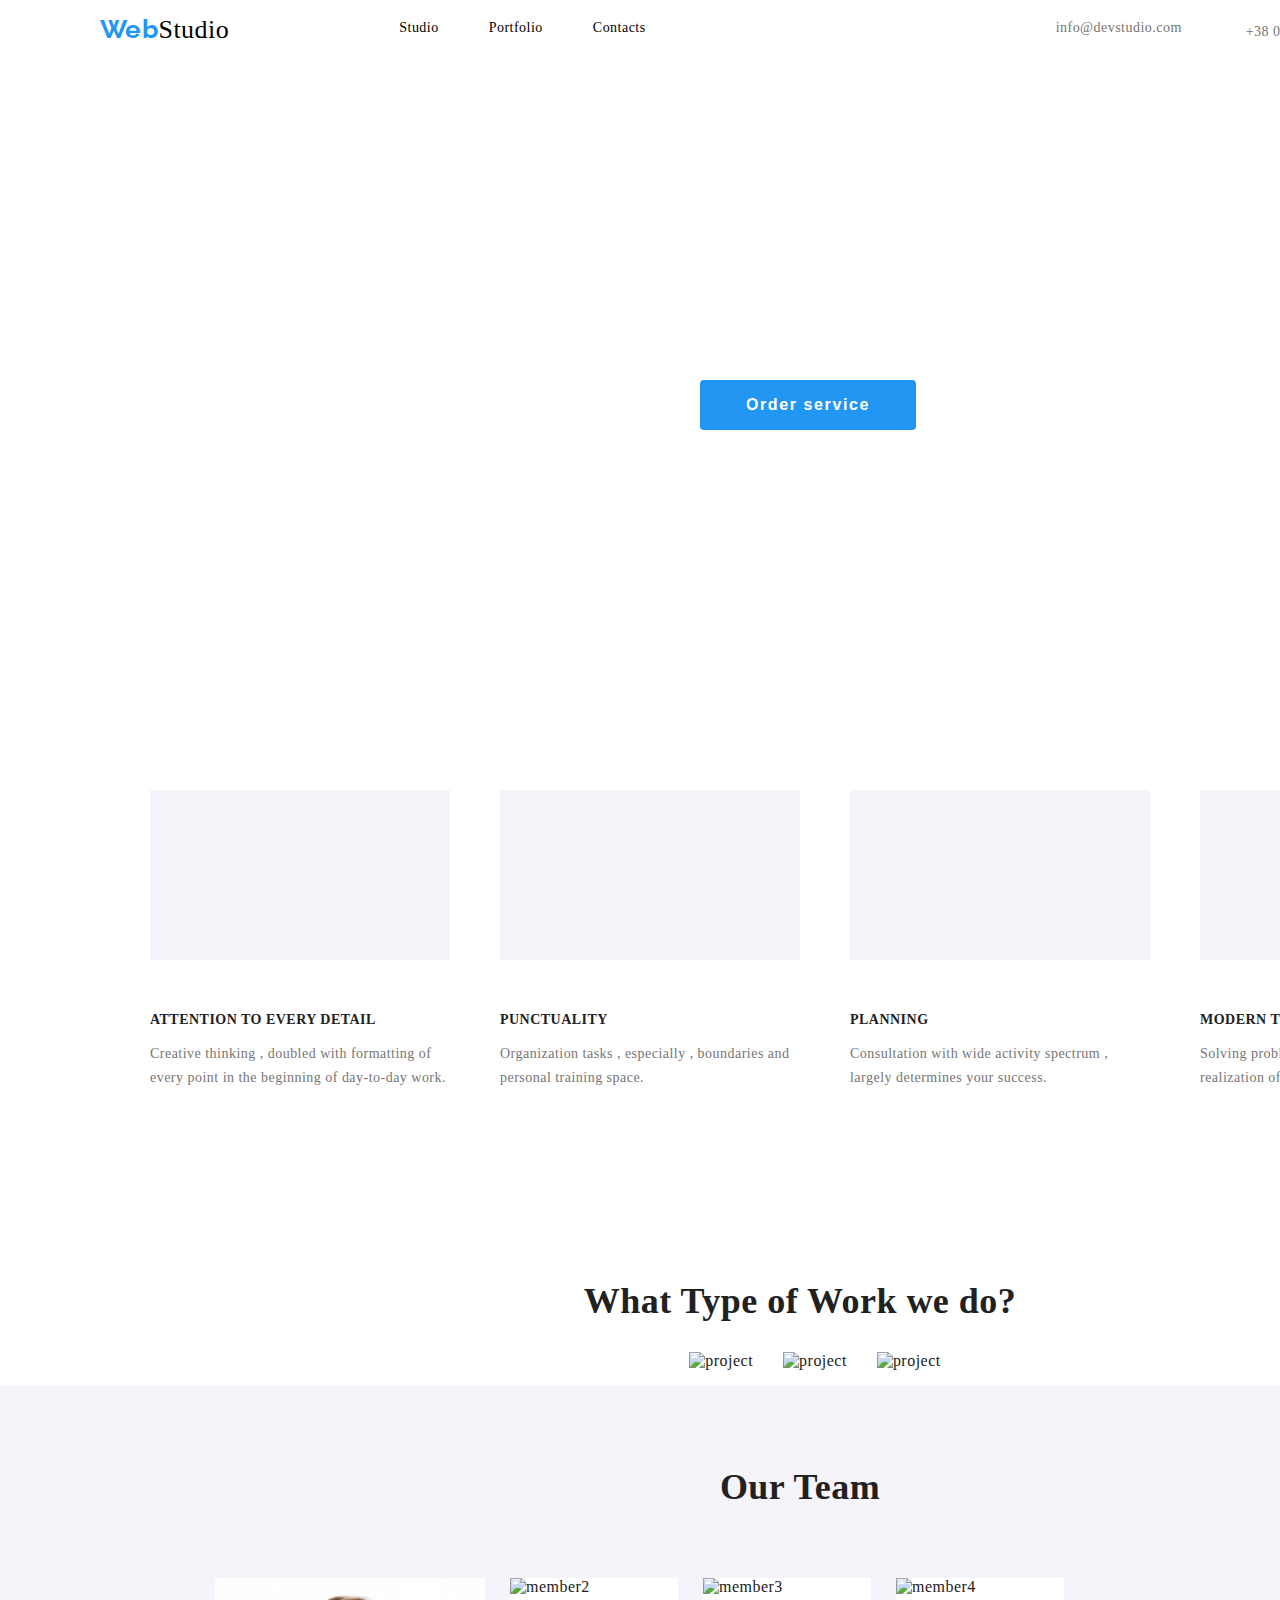
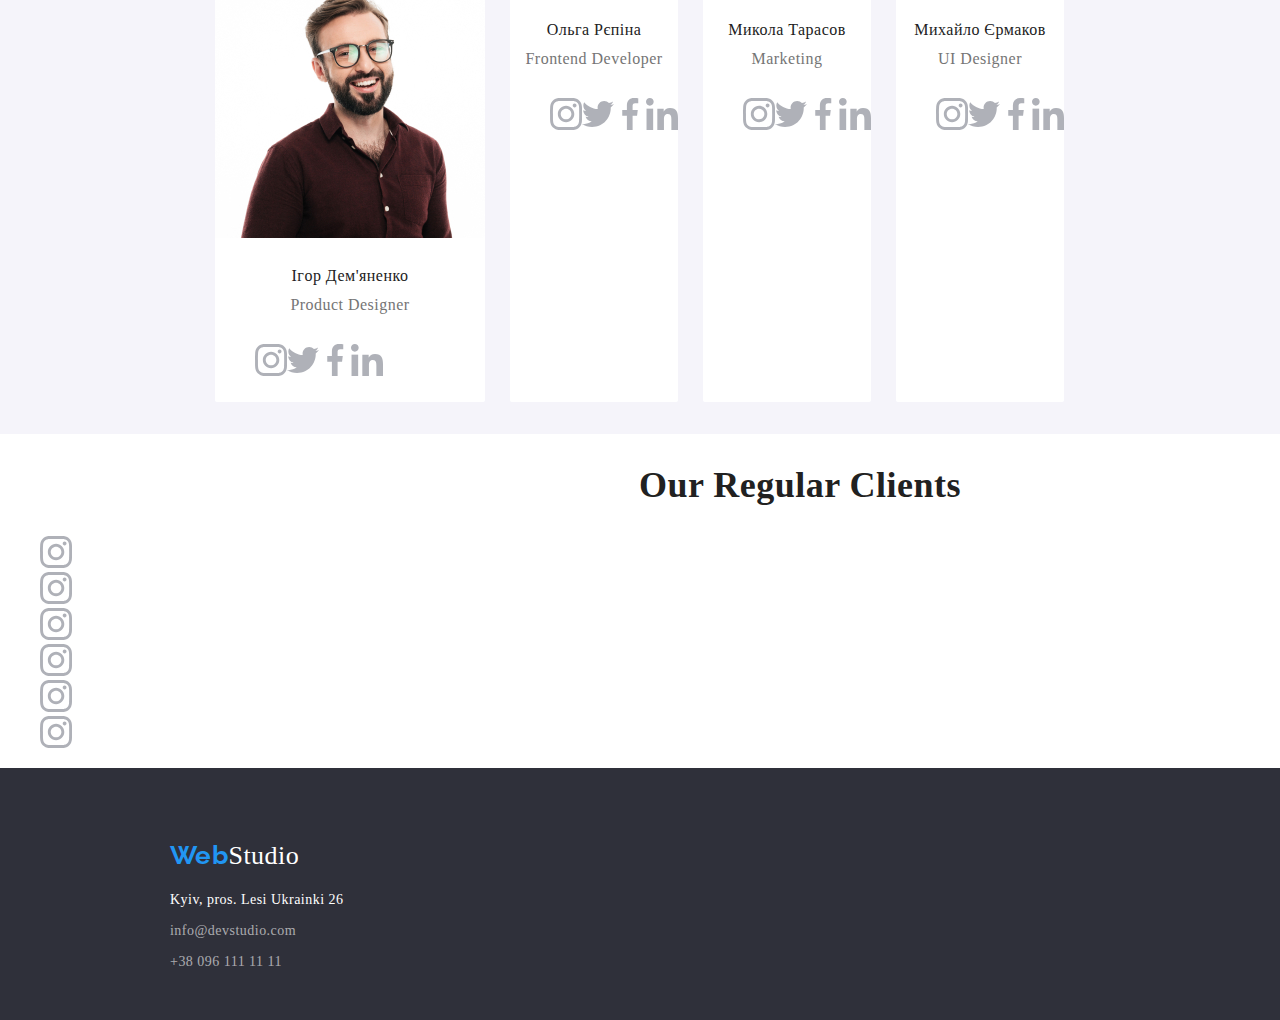
==== commit 90354f0a: "Add files via upload" ====
--- a/index.html
+++ b/index.html
@@ -85,8 +85,8 @@
     </li>
 </ul>
 
-<div class="backdrop" is-hidden>
-    <div class="modal" data-modal>
+<div class="backdrop is-hidden" data-modal>
+    <div class="modal">
 
 
         <form action="" id="form">
--- a/style/style.css
+++ b/style/style.css
@@ -430,6 +430,18 @@
 
 /* Modal */
 
+.is-hidden {
+    opacity: 0;
+    pointer-events: none;
+}
+
+
+.backdrop.is-hidden {
+    opacity: 0;
+    pointer-events: none;
+}
+
+
 .backdrop {
     position: fixed;
     left: 0px;
@@ -462,16 +474,16 @@
 }
 
 
-.backdrop.is-hidden {
+.is-hidden {
     opacity: 0;
     pointer-events: none;
 }
 
 
-
 .backdrop.is-hidden .modal {
-    transform: translate(-50%, -50%) scale(1.1);
-  }
+    -webkit-transform: translate(-50%, -50%) scale(1.1);
+            transform: translate(-50%, -50%) scale(1.1);
+}
 
 
 .close {
@@ -582,8 +594,14 @@
 
 
 .sebutton {
+    display: flex;
+    align-items: center;
+    justify-content: center;
+    -webkit-transition: fill 250ms cubic-bezier(0.4, 0, 0.2, 1);
+    transition: fill 250ms cubic-bezier(0.4, 0, 0.2, 1);
+    cursor: pointer;
     margin-top: 35px;
-    position: relative;
+    position: absolute;
     left: 154px;
     font-weight: 700;
     font-size: 16px;
